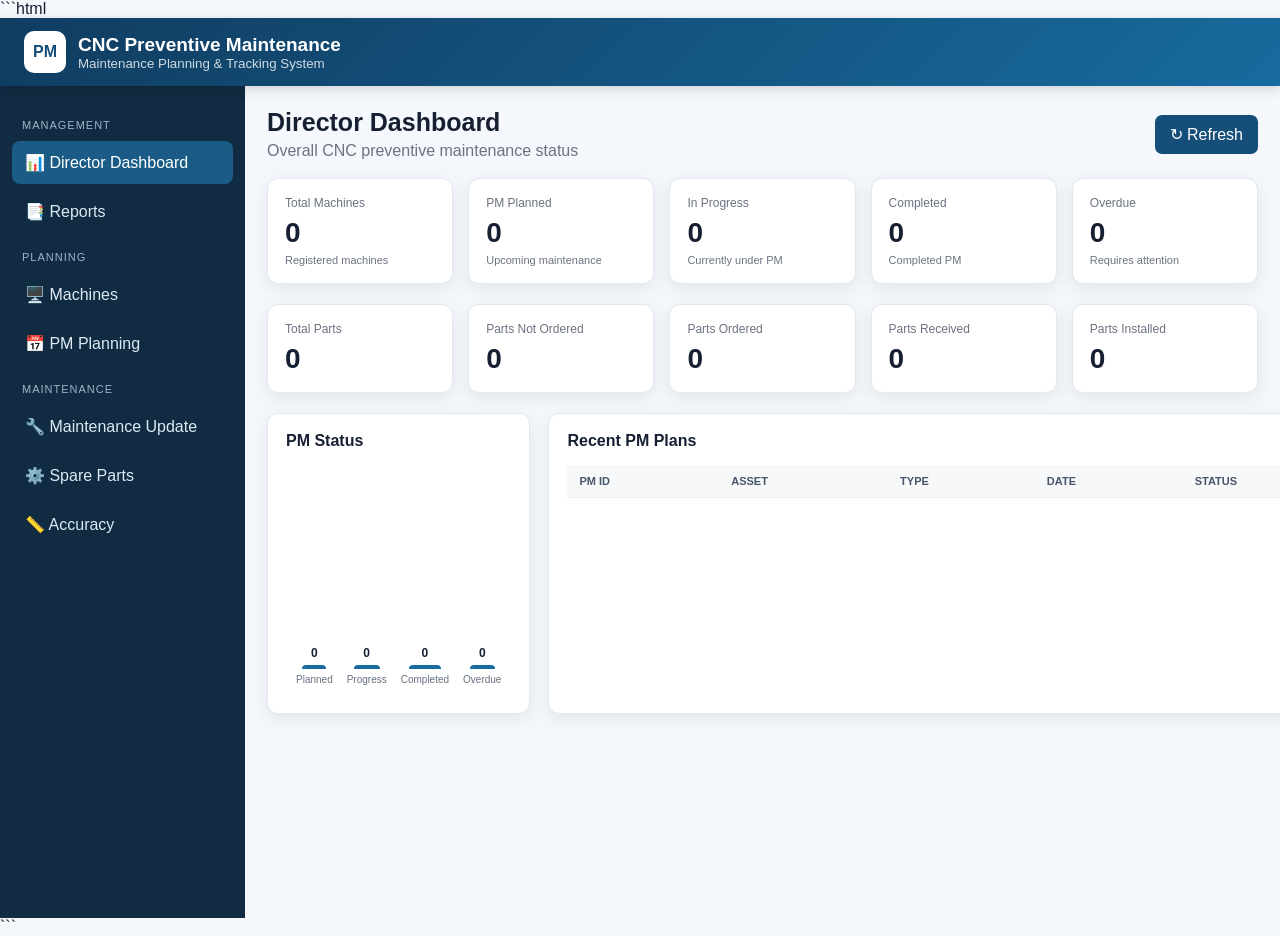
==== index.html @ 667deb0b "Create index.html" ====
```html
<!DOCTYPE html>
<html lang="en">
<head>
<meta charset="UTF-8">
<meta name="viewport" content="width=device-width, initial-scale=1.0">
<title>CNC Preventive Maintenance Management</title>

<style>
:root{
  --bg:#f4f7fb;
  --card:#ffffff;
  --text:#172033;
  --muted:#6b7280;
  --primary:#164e7a;
  --primary2:#0f6ea8;
  --border:#e3e8ef;
  --green:#16803c;
  --orange:#c76b00;
  --red:#c62828;
  --blue:#1769aa;
  --shadow:0 5px 18px rgba(25,45,70,.08);
}

*{box-sizing:border-box}

body{
  margin:0;
  font-family:Arial,Helvetica,sans-serif;
  background:var(--bg);
  color:var(--text);
}

button,input,select,textarea{
  font:inherit;
}

button{
  cursor:pointer;
}

.topbar{
  height:68px;
  background:linear-gradient(135deg,#103c60,#176b9e);
  color:white;
  display:flex;
  align-items:center;
  justify-content:space-between;
  padding:0 24px;
  position:sticky;
  top:0;
  z-index:100;
  box-shadow:0 3px 12px rgba(0,0,0,.15);
}

.brand{
  display:flex;
  align-items:center;
  gap:12px;
}

.logo{
  width:42px;
  height:42px;
  border-radius:10px;
  background:white;
  color:#164e7a;
  display:flex;
  align-items:center;
  justify-content:center;
  font-weight:900;
}

.brand h1{
  margin:0;
  font-size:19px;
}

.brand small{
  opacity:.8;
}

.menu-btn{
  display:none;
  border:0;
  background:transparent;
  color:white;
  font-size:26px;
}

.layout{
  display:flex;
  min-height:calc(100vh - 68px);
}

.sidebar{
  width:245px;
  background:#102b42;
  color:white;
  padding:18px 12px;
  flex-shrink:0;
}

.nav-title{
  font-size:11px;
  color:#9eb5c8;
  margin:15px 10px 7px;
  text-transform:uppercase;
  letter-spacing:1px;
}

.nav-btn{
  width:100%;
  padding:12px 13px;
  margin:3px 0;
  border:0;
  border-radius:8px;
  color:#dceaf4;
  background:transparent;
  text-align:left;
}

.nav-btn:hover,
.nav-btn.active{
  background:#1b5c86;
  color:white;
}

.main{
  flex:1;
  padding:22px;
  overflow:auto;
}

.page{
  display:none;
}

.page.active{
  display:block;
}

.page-title{
  display:flex;
  justify-content:space-between;
  align-items:center;
  margin-bottom:18px;
}

.page-title h2{
  margin:0;
  font-size:25px;
}

.page-title p{
  margin:5px 0 0;
  color:var(--muted);
}

.btn{
  border:0;
  border-radius:7px;
  padding:10px 15px;
  background:var(--primary);
  color:white;
}

.btn:hover{
  opacity:.9;
}

.btn.green{background:var(--green)}
.btn.orange{background:var(--orange)}
.btn.red{background:var(--red)}
.btn.gray{
  background:#e8edf3;
  color:#263647;
}

.btn.small{
  padding:7px 10px;
  font-size:12px;
}

.kpis{
  display:grid;
  grid-template-columns:repeat(5,1fr);
  gap:15px;
  margin-bottom:20px;
}

.kpi{
  background:var(--card);
  border:1px solid var(--border);
  border-radius:11px;
  padding:17px;
  box-shadow:var(--shadow);
}

.kpi-label{
  color:var(--muted);
  font-size:12px;
}

.kpi-value{
  font-size:28px;
  font-weight:800;
  margin-top:7px;
}

.kpi-note{
  font-size:11px;
  margin-top:5px;
  color:var(--muted);
}

.cards{
  display:grid;
  grid-template-columns:repeat(2,1fr);
  gap:18px;
}

.card{
  background:var(--card);
  border:1px solid var(--border);
  border-radius:11px;
  padding:18px;
  box-shadow:var(--shadow);
}

.card h3{
  margin:0 0 15px;
  font-size:16px;
}

.form-grid{
  display:grid;
  grid-template-columns:repeat(3,1fr);
  gap:13px;
}

.form-group{
  display:flex;
  flex-direction:column;
  gap:6px;
}

.form-group.full{
  grid-column:1/-1;
}

label{
  font-size:12px;
  color:#4b5563;
  font-weight:600;
}

input,select,textarea{
  width:100%;
  border:1px solid #ccd5df;
  border-radius:7px;
  padding:10px;
  background:white;
  color:#182433;
  outline:none;
}

input:focus,select:focus,textarea:focus{
  border-color:#3284b7;
  box-shadow:0 0 0 2px rgba(50,132,183,.12);
}

textarea{
  min-height:85px;
  resize:vertical;
}

.form-actions{
  margin-top:17px;
  display:flex;
  gap:8px;
  flex-wrap:wrap;
}

.table-card{
  background:white;
  border:1px solid var(--border);
  border-radius:11px;
  box-shadow:var(--shadow);
  overflow:hidden;
}

.table-head{
  padding:15px;
  display:flex;
  justify-content:space-between;
  gap:10px;
  align-items:center;
  border-bottom:1px solid var(--border);
}

.search{
  max-width:280px;
}

.table-wrap{
  overflow:auto;
}

table{
  width:100%;
  border-collapse:collapse;
  min-width:800px;
}

th,td{
  padding:10px 12px;
  border-bottom:1px solid #edf0f4;
  text-align:left;
  font-size:12px;
  white-space:nowrap;
}

th{
  background:#f6f8fa;
  color:#475569;
  font-size:11px;
  text-transform:uppercase;
}

.status{
  display:inline-block;
  padding:5px 8px;
  border-radius:20px;
  font-size:10px;
  font-weight:700;
}

.status.green{
  background:#e7f6ec;
  color:#137536;
}

.status.orange{
  background:#fff1dc;
  color:#a85a00;
}

.status.red{
  background:#fde8e8;
  color:#b52222;
}

.status.blue{
  background:#e6f1fb;
  color:#125d91;
}

.status.gray{
  background:#edf1f5;
  color:#5d6875;
}

.progress{
  width:120px;
  height:8px;
  background:#e7ebef;
  border-radius:10px;
  overflow:hidden;
}

.progress div{
  height:100%;
  background:#176b9e;
}

.chart{
  height:230px;
  display:flex;
  align-items:flex-end;
  justify-content:space-around;
  gap:14px;
  padding:20px 10px 10px;
}

.bar-item{
  height:100%;
  flex:1;
  display:flex;
  flex-direction:column;
  justify-content:flex-end;
  align-items:center;
  gap:5px;
}

.bar{
  width:65%;
  min-height:4px;
  background:#176b9e;
  border-radius:5px 5px 0 0;
}

.bar-value{
  font-size:12px;
  font-weight:bold;
}

.bar-label{
  font-size:10px;
  color:#66717e;
}

.modal{
  display:none;
  position:fixed;
  inset:0;
  background:rgba(0,0,0,.48);
  z-index:200;
  align-items:center;
  justify-content:center;
  padding:20px;
}

.modal.show{
  display:flex;
}

.modal-box{
  width:min(1000px,100%);
  max-height:90vh;
  overflow:auto;
  background:white;
  border-radius:12px;
  box-shadow:0 20px 60px rgba(0,0,0,.25);
}

.modal-head{
  padding:16px 20px;
  border-bottom:1px solid var(--border);
  display:flex;
  justify-content:space-between;
  align-items:center;
}

.modal-head h3{
  margin:0;
}

.modal-body{
  padding:20px;
}

.close{
  border:0;
  background:transparent;
  font-size:24px;
  color:#687586;
}

.alert{
  padding:12px 14px;
  border-radius:8px;
  margin-bottom:15px;
  display:none;
}

.alert.show{
  display:block;
}

.alert.success{
  background:#e7f6ec;
  color:#176b38;
}

.alert.error{
  background:#fde8e8;
  color:#a51f1f;
}

.empty{
  text-align:center;
  padding:35px;
  color:#7a8490;
}

.detail-grid{
  display:grid;
  grid-template-columns:repeat(4,1fr);
  gap:10px;
}

.detail{
  background:#f6f8fa;
  padding:12px;
  border-radius:7px;
}

.detail small{
  display:block;
  color:#75808c;
  font-size:10px;
}

.detail strong{
  display:block;
  margin-top:4px;
  font-size:13px;
}

@media(max-width:1100px){
  .kpis{
    grid-template-columns:repeat(3,1fr);
  }

  .form-grid{
    grid-template-columns:repeat(2,1fr);
  }
}

@media(max-width:800px){
  .menu-btn{
    display:block;
  }

  .sidebar{
    position:fixed;
    left:-260px;
    top:68px;
    bottom:0;
    z-index:150;
    transition:.25s;
  }

  .sidebar.open{
    left:0;
  }

  .kpis{
    grid-template-columns:repeat(2,1fr);
  }

  .cards{
    grid-template-columns:1fr;
  }

  .form-grid{
    grid-template-columns:1fr;
  }

  .detail-grid{
    grid-template-columns:repeat(2,1fr);
  }

  .main{
    padding:14px;
  }
}

@media(max-width:480px){
  .kpis{
    grid-template-columns:1fr;
  }

  .page-title{
    align-items:flex-start;
    gap:10px;
    flex-direction:column;
  }

  .detail-grid{
    grid-template-columns:1fr;
  }
}
</style>
</head>

<body>

<header class="topbar">

  <div class="brand">
    <div class="logo">PM</div>
    <div>
      <h1>CNC Preventive Maintenance</h1>
      <small>Maintenance Planning & Tracking System</small>
    </div>
  </div>

  <button class="menu-btn" onclick="toggleMenu()">☰</button>

</header>


<div class="layout">

<aside class="sidebar" id="sidebar">

  <div class="nav-title">Management</div>

  <button class="nav-btn active" onclick="showPage('dashboard',this)">
    📊 Director Dashboard
  </button>

  <button class="nav-btn" onclick="showPage('reports',this)">
    📑 Reports
  </button>


  <div class="nav-title">Planning</div>

  <button class="nav-btn" onclick="showPage('machines',this)">
    🖥️ Machines
  </button>

  <button class="nav-btn" onclick="showPage('pmplanning',this)">
    📅 PM Planning
  </button>


  <div class="nav-title">Maintenance</div>

  <button class="nav-btn" onclick="showPage('maintenance',this)">
    🔧 Maintenance Update
  </button>

  <button class="nav-btn" onclick="showPage('parts',this)">
    ⚙️ Spare Parts
  </button>

  <button class="nav-btn" onclick="showPage('accuracy',this)">
    📏 Accuracy
  </button>

</aside>


<main class="main">


<!-- =================================================
     DASHBOARD
================================================== -->

<section id="dashboard" class="page active">

<div class="page-title">

  <div>
    <h2>Director Dashboard</h2>
    <p>Overall CNC preventive maintenance status</p>
  </div>

  <button class="btn" onclick="loadDashboard()">
    ↻ Refresh
  </button>

</div>


<div class="kpis">

  <div class="kpi">
    <div class="kpi-label">Total Machines</div>
    <div class="kpi-value" id="kTotalMachines">0</div>
    <div class="kpi-note">Registered machines</div>
  </div>

  <div class="kpi">
    <div class="kpi-label">PM Planned</div>
    <div class="kpi-value" id="kPlanned">0</div>
    <div class="kpi-note">Upcoming maintenance</div>
  </div>

  <div class="kpi">
    <div class="kpi-label">In Progress</div>
    <div class="kpi-value" id="kProgress">0</div>
    <div class="kpi-note">Currently under PM</div>
  </div>

  <div class="kpi">
    <div class="kpi-label">Completed</div>
    <div class="kpi-value" id="kCompleted">0</div>
    <div class="kpi-note">Completed PM</div>
  </div>

  <div class="kpi">
    <div class="kpi-label">Overdue</div>
    <div class="kpi-value" id="kOverdue">0</div>
    <div class="kpi-note">Requires attention</div>
  </div>

</div>


<div class="kpis">

  <div class="kpi">
    <div class="kpi-label">Total Parts</div>
    <div class="kpi-value" id="kParts">0</div>
  </div>

  <div class="kpi">
    <div class="kpi-label">Parts Not Ordered</div>
    <div class="kpi-value" id="kNotOrdered">0</div>
  </div>

  <div class="kpi">
    <div class="kpi-label">Parts Ordered</div>
    <div class="kpi-value" id="kOrdered">0</div>
  </div>

  <div class="kpi">
    <div class="kpi-label">Parts Received</div>
    <div class="kpi-value" id="kReceived">0</div>
  </div>

  <div class="kpi">
    <div class="kpi-label">Parts Installed</div>
    <div class="kpi-value" id="kInstalled">0</div>
  </div>

</div>


<div class="cards">

<div class="card">

<h3>PM Status</h3>

<div class="chart" id="pmChart">

  <div class="bar-item">
    <div class="bar-value" id="chartPlanned">0</div>
    <div class="bar" id="barPlanned"></div>
    <div class="bar-label">Planned</div>
  </div>

  <div class="bar-item">
    <div class="bar-value" id="chartProgress">0</div>
    <div class="bar" id="barProgress"></div>
    <div class="bar-label">Progress</div>
  </div>

  <div class="bar-item">
    <div class="bar-value" id="chartCompleted">0</div>
    <div class="bar" id="barCompleted"></div>
    <div class="bar-label">Completed</div>
  </div>

  <div class="bar-item">
    <div class="bar-value" id="chartOverdue">0</div>
    <div class="bar" id="barOverdue"></div>
    <div class="bar-label">Overdue</div>
  </div>

</div>

</div>


<div class="card">

<h3>Recent PM Plans</h3>

<div class="table-wrap">

<table>

<thead>
<tr>
<th>PM ID</th>
<th>Asset</th>
<th>Type</th>
<th>Date</th>
<th>Status</th>
</tr>
</thead>

<tbody id="recentPM"></tbody>

</table>

</div>

</div>

</div>

</section>


<!-- =================================================
     MACHINES
================================================== -->

<section id="machines" class="page">

<div class="page-title">

<div>
<h2>Machine Management</h2>
<p>Register and manage CNC machines</p>
</div>

<button class="btn" onclick="openMachineModal()">
+ Add Machine
</button>

</div>


<div class="table-card">

<div class="table-head">

<strong>Machine Master</strong>

<input
class="search"
id="machineSearch"
placeholder="Search Asset / Machine..."
oninput="filterMachines()">

</div>

<div class="table-wrap">

<table>

<thead>

<tr>
<th>Asset</th>
<th>Machine</th>
<th>Type</th>
<th>Shop</th>
<th>Manufacturer</th>
<th>Controller</th>
<th>Serial</th>
<th>Status</th>
<th>Action</th>
</tr>

</thead>

<tbody id="machineTable"></tbody>

</table>

</div>

</div>

</section>


<!-- =================================================
     PM PLANNING
================================================== -->

<section id="pmplanning" class="page">

<div class="page-title">

<div>
<h2>PM Planning</h2>
<p>Create preventive maintenance plans</p>
</div>

<button class="btn" onclick="openPMModal()">
+ Create PM
</button>

</div>


<div class="table-card">

<div class="table-head">

<strong>Preventive Maintenance Plans</strong>

<select id="pmFilter" onchange="loadPMPlans()">
<option value="">All Status</option>
<option>Planned</option>
<option>In Progress</option>
<option>Completed</option>
<option>Overdue</option>
</select>

</div>

<div class="table-wrap">

<table>

<thead>

<tr>
<th>PM ID</th>
<th>Asset</th>
<th>PM Type</th>
<th>Frequency</th>
<th>Planned Date</th>
<th>Due Date</th>
<th>Priority</th>
<th>Status</th>
<th>Action</th>
</tr>

</thead>

<tbody id="pmTable"></tbody>

</table>

</div>

</div>

</section>


<!-- =================================================
     MAINTENANCE
================================================== -->

<section id="maintenance" class="page">

<div class="page-title">

<div>
<h2>Maintenance Department</h2>
<p>Update PM progress and maintenance work</p>
</div>

<button class="btn" onclick="openMaintenanceModal()">
+ Update Maintenance
</button>

</div>


<div class="table-card">

<div class="table-head">

<strong>Maintenance Updates</strong>

</div>

<div class="table-wrap">

<table>

<thead>

<tr>
<th>PM ID</th>
<th>Asset</th>
<th>Date</th>
<th>Technician</th>
<th>Parts</th>
<th>Work</th>
<th>Progress</th>
<th>Action</th>
</tr>

</thead>

<tbody id="maintenanceTable"></tbody>

</table>

</div>

</div>

</section>


<!-- =================================================
     PARTS
================================================== -->

<section id="parts" class="page">

<div class="page-title">

<div>
<h2>Spare Parts Management</h2>
<p>Track required, ordered and received parts</p>
</div>

<button class="btn" onclick="openPartModal()">
+ Add Part
</button>

</div>


<div class="table-card">

<div class="table-head">

<strong>Parts Status</strong>

<select id="partFilter" onchange="loadParts()">

<option value="">All</option>
<option>Not Ordered</option>
<option>Ordered</option>
<option>Received</option>
<option>Installed</option>

</select>

</div>


<div class="table-wrap">

<table>

<thead>

<tr>
<th>Part</th>
<th>Part No.</th>
<th>Asset</th>
<th>Qty</th>
<th>Order</th>
<th>PO No.</th>
<th>Received</th>
<th>Status</th>
<th>Action</th>
</tr>

</thead>

<tbody id="partsTable"></tbody>

</table>

</div>

</div>

</section>


<!-- =================================================
     ACCURACY
================================================== -->

<section id="accuracy" class="page">

<div class="page-title">

<div>
<h2>Machine Accuracy</h2>
<p>Before and after maintenance results</p>
</div>

<button class="btn" onclick="openAccuracyModal()">
+ Add Result
</button>

</div>


<div class="table-card">

<div class="table-head">

<strong>Accuracy Results</strong>

</div>

<div class="table-wrap">

<table>

<thead>

<tr>
<th>Asset</th>
<th>Parameter</th>
<th>Axis</th>
<th>Before</th>
<th>After</th>
<th>Unit</th>
<th>Tolerance</th>
<th>Improvement</th>
<th>Status</th>
</tr>

</thead>

<tbody id="accuracyTable"></tbody>

</table>

</div>

</div>

</section>


<!-- =================================================
     REPORTS
================================================== -->

<section id="reports" class="page">

<div class="page-title">

<div>
<h2>Reports</h2>
<p>Machine-wise and complete PM reports</p>
</div>

<button class="btn" onclick="loadReportMachines()">
Refresh
</button>

</div>


<div class="cards">

<div class="card">

<h3>Machine-wise Report</h3>

<div class="form-group">

<label>Select Machine</label>

<select id="reportMachine"></select>

</div>

<div class="form-actions">

<button class="btn" onclick="generateMachineReport()">
View Report
</button>

<button class="btn green" onclick="printMachineReport()">
Print / Save PDF
</button>

</div>

</div>


<div class="card">

<h3>Quick Reports</h3>

<div class="form-actions">

<button class="btn" onclick="exportTable('pmTable','PM_Report')">
PM Report
</button>

<button class="btn" onclick="exportTable('partsTable','Parts_Report')">
Parts Report
</button>

<button class="btn" onclick="exportTable('accuracyTable','Accuracy_Report')">
Accuracy Report
</button>

</div>

</div>

</div>


<div class="card" style="margin-top:18px">

<h3>Report Preview</h3>

<div id="reportPreview">

<div class="empty">
Select a machine to generate report.
</div>

</div>

</div>

</section>

</main>
</div>


<!-- =================================================
     MACHINE MODAL
================================================== -->

<div class="modal" id="machineModal">

<div class="modal-box">

<div class="modal-head">

<h3>Add Machine</h3>

<button class="close" onclick="closeModal('machineModal')">×</button>

</div>

<div class="modal-body">

<div id="machineAlert" class="alert"></div>

<form id="machineForm">

<div class="form-grid">

<div class="form-group">
<label>Asset No *</label>
<input name="Asset_No" required>
</div>

<div class="form-group">
<label>Machine Name *</label>
<input name="Machine_Name" required>
</div>

<div class="form-group">
<label>Machine Type</label>
<input name="Machine_Type" value="Conventional CNC">
</div>

<div class="form-group">
<label>Machine Shop</label>
<input name="Machine_Shop">
</div>

<div class="form-group">
<label>Production Line</label>
<input name="Production_Line">
</div>

<div class="form-group">
<label>Process Location</label>
<input name="Process_Location">
</div>

<div class="form-group">
<label>Operation</label>
<input name="Operation">
</div>

<div class="form-group">
<label>Manufacturer</label>
<input name="Manufacturer">
</div>

<div class="form-group">
<label>Model</label>
<input name="Model">
</div>

<div class="form-group">
<label>Controller</label>
<input name="Controller">
</div>

<div class="form-group">
<label>Serial No.</label>
<input name="Serial_No">
</div>

<div class="form-group">
<label>Year</label>
<input name="Year">
</div>

<div class="form-group">
<label>Power (kW)</label>
<input name="Power_kW" type="number" step="any">
</div>

<div class="form-group">
<label>Voltage (V)</label>
<input name="Voltage_V" type="number" step="any">
</div>

<div class="form-group">
<label>Current (A)</label>
<input name="Current_A" type="number" step="any">
</div>

<div class="form-group">
<label>Phase</label>
<input name="Phase">
</div>

<div class="form-group">
<label>Status</label>
<select name="Machine_Status">
<option>Active</option>
<option>Under Maintenance</option>
<option>Idle</option>
<option>Out of Service</option>
</select>
</div>

<div class="form-group full">
<label>Remarks</label>
<textarea name="Remarks"></textarea>
</div>

</div>

<div class="form-actions">

<button type="submit" class="btn">
Save Machine
</button>

<button type="button" class="btn gray" onclick="closeModal('machineModal')">
Cancel
</button>

</div>

</form>

</div>
</div>
</div>


<!-- =================================================
     PM MODAL
================================================== -->

<div class="modal" id="pmModal">

<div class="modal-box">

<div class="modal-head">

<h3>Create PM Plan</h3>

<button class="close" onclick="closeModal('pmModal')">×</button>

</div>

<div class="modal-body">

<div id="pmAlert" class="alert"></div>

<form id="pmForm">

<div class="form-grid">

<div class="form-group">
<label>Machine *</label>
<select name="Machine_ID" id="pmMachine" required></select>
</div>

<div class="form-group">
<label>Asset No.</label>
<input name="Asset_No" id="pmAsset" readonly>
</div>

<div class="form-group">
<label>PM Type</label>
<select name="PM_Type">
<option>Preventive Maintenance</option>
<option>Monthly PM</option>
<option>Quarterly PM</option>
<option>Half Yearly PM</option>
<option>Annual PM</option>
</select>
</div>

<div class="form-group">
<label>Frequency</label>
<select name="PM_Frequency">
<option>Monthly</option>
<option>Quarterly</option>
<option>Half Yearly</option>
<option>Yearly</option>
</select>
</div>

<div class="form-group">
<label>Planned Date *</label>
<input type="date" name="Planned_Date" required>
</div>

<div class="form-group">
<label>Due Date</label>
<input type="date" name="Due_Date">
</div>

<div class="form-group">
<label>Priority</label>
<select name="Priority">
<option>Low</option>
<option selected>Medium</option>
<option>High</option>
<option>Critical</option>
</select>
</div>

<div class="form-group">
<label>Created By</label>
<input name="Created_By">
</div>

<div class="form-group full">
<label>Overall Remarks</label>
<textarea name="Overall_Remarks"></textarea>
</div>

</div>

<h3 style="margin-top:22px">Maintenance Work</h3>

<div id="taskRows"></div>

<button type="button" class="btn gray small" onclick="addTaskRow()">
+ Add Maintenance Task
</button>


<h3 style="margin-top:22px">Required Parts</h3>

<div id="partRows"></div>

<button type="button" class="btn gray small" onclick="addPartRow()">
+ Add Required Part
</button>


<div class="form-actions">

<button type="submit" class="btn">
Create PM Plan
</button>

<button type="button" class="btn gray" onclick="closeModal('pmModal')">
Cancel
</button>

</div>

</form>

</div>
</div>
</div>


<!-- =================================================
     MAINTENANCE MODAL
================================================== -->

<div class="modal" id="maintenanceModal">

<div class="modal-box">

<div class="modal-head">

<h3>Maintenance Update</h3>

<button class="close" onclick="closeModal('maintenanceModal')">×</button>

</div>

<div class="modal-body">

<form id="maintenanceForm">

<div class="form-grid">

<div class="form-group">
<label>PM ID *</label>
<input name="PM_ID" required>
</div>

<div class="form-group">
<label>Machine ID</label>
<input name="Machine_ID">
</div>

<div class="form-group">
<label>Asset No.</label>
<input name="Asset_No">
</div>

<div class="form-group">
<label>Update Date</label>
<input type="date" name="Update_Date">
</div>

<div class="form-group">
<label>Technician</label>
<input name="Technician">
</div>

<div class="form-group">
<label>Parts Status</label>
<select name="Parts_Status">
<option>Not Required</option>
<option>Not Ordered</option>
<option>Ordered</option>
<option>Partially Received</option>
<option>Received</option>
<option>Installed</option>
</select>
</div>

<div class="form-group">
<label>Work Status</label>
<select name="Work_Status">
<option>Not Started</option>
<option>In Progress</option>
<option>Completed</option>
<option>Delayed</option>
</select>
</div>

<div class="form-group">
<label>Work Percentage</label>
<input type="number" min="0" max="100" name="Work_Percentage" value="0">
</div>

<div class="form-group">
<label>Machine Availability</label>
<select name="Machine_Availability">
<option>Available</option>
<option>Under Maintenance</option>
<option>Breakdown</option>
<option>Ready for Production</option>
</select>
</div>

<div class="form-group full">
<label>Work Summary</label>
<textarea name="Work_Summary"></textarea>
</div>

<div class="form-group full">
<label>Issues Found</label>
<textarea name="Issues_Found"></textarea>
</div>

<div class="form-group full">
<label>Corrective Action</label>
<textarea name="Corrective_Action"></textarea>
</div>

<div class="form-group full">
<label>Remarks</label>
<textarea name="Remarks"></textarea>
</div>

</div>

<div class="form-actions">

<button class="btn green" type="submit">
Save Update
</button>

</div>

</form>

</div>
</div>
</div>


<!-- =================================================
     PART MODAL
================================================== -->

<div class="modal" id="partModal">

<div class="modal-box">

<div class="modal-head">

<h3>Add / Update Spare Part</h3>

<button class="close" onclick="closeModal('partModal')">×</button>

</div>

<div class="modal-body">

<form id="partForm">

<div class="form-grid">

<div class="form-group">
<label>PM ID</label>
<input name="PM_ID">
</div>

<div class="form-group">
<label>Machine ID</label>
<input name="Machine_ID">
</div>

<div class="form-group">
<label>Asset No.</label>
<input name="Asset_No">
</div>

<div class="form-group">
<label>Part Name *</label>
<input name="Part_Name" required>
</div>

<div class="form-group">
<label>Part Number</label>
<input name="Part_Number">
</div>

<div class="form-group">
<label>Manufacturer</label>
<input name="Manufacturer">
</div>

<div class="form-group">
<label>Specification</label>
<input name="Specification">
</div>

<div class="form-group">
<label>Required Qty</label>
<input name="Required_Qty" type="number" value="1">
</div>

<div class="form-group">
<label>Order Status</label>
<select name="Order_Status">
<option>Not Ordered</option>
<option>Ordered</option>
<option>Partially Received</option>
<option>Received</option>
</select>
</div>

<div class="form-group">
<label>Order Date</label>
<input name="Order_Date" type="date">
</div>

<div class="form-group">
<label>PO Number</label>
<input name="PO_Number">
</div>

<div class="form-group">
<label>Received Qty</label>
<input name="Received_Qty" type="number" value="0">
</div>

<div class="form-group">
<label>Received Date</label>
<input name="Received_Date" type="date">
</div>

<div class="form-group">
<label>Part Status</label>
<select name="Part_Status">
<option>Not Ordered</option>
<option>Ordered</option>
<option>Partially Received</option>
<option>Received</option>
<option>Installed</option>
</select>
</div>

<div class="form-group">
<label>Installed Qty</label>
<input name="Installed_Qty" type="number" value="0">
</div>

<div class="form-group">
<label>Installation Date</label>
<input name="Installation_Date" type="date">
</div>

<div class="form-group full">
<label>Remarks</label>
<textarea name="Remarks"></textarea>
</div>

</div>

<div class="form-actions">

<button class="btn green" type="submit">
Save Part
</button>

</div>

</form>

</div>
</div>
</div>


<!-- =================================================
     ACCURACY MODAL
================================================== -->

<div class="modal" id="accuracyModal">

<div class="modal-box">

<div class="modal-head">

<h3>Accuracy / Geometry Result</h3>

<button class="close" onclick="closeModal('accuracyModal')">×</button>

</div>

<div class="modal-body">

<form id="accuracyForm">

<div class="form-grid">

<div class="form-group">
<label>PM ID *</label>
<input name="PM_ID" required>
</div>

<div class="form-group">
<label>Machine ID</label>
<input name="Machine_ID">
</div>

<div class="form-group">
<label>Asset No.</label>
<input name="Asset_No">
</div>

<div class="form-group">
<label>Test Date</label>
<input name="Test_Date" type="date">
</div>

<div class="form-group">
<label>Parameter *</label>
<input name="Parameter" placeholder="Position Accuracy" required>
</div>

<div class="form-group">
<label>Axis</label>
<select name="Axis">
<option>X</option>
<option>Y</option>
<option>Z</option>
<option>A</option>
<option>B</option>
<option>C</option>
<option>Spindle</option>
<option>Machine Level</option>
<option>Other</option>
</select>
</div>

<div class="form-group">
<label>Test Method</label>
<input name="Test_Method" placeholder="Laser / Dial Gauge / Ball Bar">
</div>

<div class="form-group">
<label>Before Maintenance</label>
<input name="Before_Value" type="number" step="any">
</div>

<div class="form-group">
<label>After Maintenance</label>
<input name="After_Value" type="number" step="any">
</div>

<div class="form-group">
<label>Unit</label>
<input name="Unit" placeholder="mm">
</div>

<div class="form-group">
<label>Tolerance</label>
<input name="Tolerance">
</div>

<div class="form-group">
<label>Before Status</label>
<select name="Before_Status">
<option>Pass</option>
<option>Fail</option>
<option>Acceptable</option>
</select>
</div>

<div class="form-group">
<label>After Status</label>
<select name="After_Status">
<option>Pass</option>
<option>Fail</option>
<option>Acceptable</option>
</select>
</div>

<div class="form-group">
<label>Technician</label>
<input name="Technician">
</div>

<div class="form-group full">
<label>Remarks</label>
<textarea name="Remarks"></textarea>
</div>

</div>

<div class="form-actions">

<button class="btn green" type="submit">
Save Accuracy Result
</button>

</div>

</form>

</div>
</div>
</div>


<script>

/* =====================================================
   API CONFIGURATION
===================================================== */

const API_URL =
"https://script.google.com/macros/s/AKfycby2-9b3Rb1UUVidKqN45Ykdtexcx3AHZphq3lRdR1f5UrW7kSV6DLj8QLncu21GH3X2/exec";


let machines = [];
let pmPlans = [];
let parts = [];
let tasks = [];
let accuracy = [];
let maintenanceUpdates = [];


/* =====================================================
   NAVIGATION
===================================================== */

function showPage(id,btn){

  document.querySelectorAll(".page")
    .forEach(p=>p.classList.remove("active"));

  document.getElementById(id)
    .classList.add("active");

  document.querySelectorAll(".nav-btn")
    .forEach(b=>b.classList.remove("active"));

  if(btn) btn.classList.add("active");

  if(id==="dashboard") loadDashboard();
  if(id==="machines") loadMachines();
  if(id==="pmplanning") loadPMPlans();
  if(id==="parts") loadParts();
  if(id==="accuracy") loadAccuracy();
  if(id==="maintenance") loadMaintenance();
  if(id==="reports") loadReportMachines();

  if(window.innerWidth<=800){
    document.getElementById("sidebar")
      .classList.remove("open");
  }
}


function toggleMenu(){
  document.getElementById("sidebar")
    .classList.toggle("open");
}


/* =====================================================
   API GET
===================================================== */

async function apiGet(action,params={}){

  const url =
    API_URL +
    "?action=" +
    encodeURIComponent(action) +
    Object.keys(params).map(k=>
      "&"+encodeURIComponent(k)+"="+
      encodeURIComponent(params[k])
    ).join("");

  const response = await fetch(url);

  return await response.json();
}


/* =====================================================
   API POST
===================================================== */

async function apiPost(data){

  const response = await fetch(API_URL,{
    method:"POST",
    body:JSON.stringify(data)
  });

  return await response.json();
}


/* =====================================================
   DASHBOARD
===================================================== */

async function loadDashboard(){

  try{

    const result =
      await apiGet("dashboard");

    if(!result.success){
      throw new Error(result.message);
    }

    const d = result.dashboard;

    setText("kTotalMachines",d.totalMachines);
    setText("kPlanned",d.plannedPM);
    setText("kProgress",d.inProgressPM);
    setText("kCompleted",d.completedPM);
    setText("kOverdue",d.overduePM);

    setText("kParts",d.totalParts);
    setText("kNotOrdered",d.partsNotOrdered);
    setText("kOrdered",d.partsOrdered);
    setText("kReceived",d.partsReceived);
    setText("kInstalled",d.partsInstalled);

    setText("chartPlanned",d.plannedPM);
    setText("chartProgress",d.inProgressPM);
    setText("chartCompleted",d.completedPM);
    setText("chartOverdue",d.overduePM);

    const max =
      Math.max(
        d.plannedPM,
        d.inProgressPM,
        d.completedPM,
        d.overduePM,
        1
      );

    setHeight("barPlanned",d.plannedPM,max);
    setHeight("barProgress",d.inProgressPM,max);
    setHeight("barCompleted",d.completedPM,max);
    setHeight("barOverdue",d.overduePM,max);

    renderRecentPM(result.recentPM || []);

  }catch(error){

    console.error(error);

  }

}


function renderRecentPM(data){

  const body =
    document.getElementById("recentPM");

  if(!data.length){

    body.innerHTML =
      `<tr><td colspan="5" class="empty">
      No PM plans available
      </td></tr>`;

    return;
  }

  body.innerHTML =
    data.map(row=>`

      <tr>

      <td>${safe(row.PM_ID)}</td>

      <td>${safe(row.Asset_No)}</td>

      <td>${safe(row.PM_Type)}</td>

      <td>${safe(row.Planned_Date)}</td>

      <td>${statusBadge(row.PM_Status)}</td>

      </tr>

    `).join("");
}


/* =====================================================
   MACHINES
===================================================== */

async function loadMachines(){

  const result =
    await apiGet("machines");

  if(!result.success) return;

  machines = result.data || [];

  renderMachines(machines);

  populateMachineSelects();

}


function renderMachines(data){

  const body =
    document.getElementById("machineTable");

  if(!data.length){

    body.innerHTML =
      `<tr><td colspan="9" class="empty">
      No machines registered
      </td></tr>`;

    return;
  }

  body.innerHTML =
    data.map(m=>`

    <tr>

      <td><strong>${safe(m.Asset_No)}</strong></td>

      <td>${safe(m.Machine_Name)}</td>

      <td>${safe(m.Machine_Type)}</td>

      <td>${safe(m.Machine_Shop)}</td>

      <td>${safe(m.Manufacturer)}</td>

      <td>${safe(m.Controller)}</td>

      <td>${safe(m.Serial_No)}</td>

      <td>${statusBadge(m.Machine_Status)}</td>

      <td>
        <button class="btn small"
        onclick="viewMachine('${safeAttr(m.Machine_ID)}')">
        View
        </button>
      </td>

    </tr>

    `).join("");

}


function filterMachines(){

  const q =
    document.getElementById("machineSearch")
      .value.toLowerCase();

  renderMachines(
    machines.filter(m=>
      JSON.stringify(m)
        .toLowerCase()
        .includes(q)
    )
  );

}


function populateMachineSelects(){

  const select =
    document.getElementById("pmMachine");

  select.innerHTML =
    `<option value="">Select Machine</option>` +
    machines.map(m=>`

      <option value="${safeAttr(m.Machine_ID)}">
      ${safe(m.Asset_No)} — ${safe(m.Machine_Name)}
      </option>

    `).join("");

  const report =
    document.getElementById("reportMachine");

  report.innerHTML =
    `<option value="">Select Machine</option>` +
    machines.map(m=>`

      <option value="${safeAttr(m.Machine_ID)}">
      ${safe(m.Asset_No)} — ${safe(m.Machine_Name)}
      </option>

    `).join("");

}


document.getElementById("pmMachine")
.addEventListener("change",function(){

  const m =
    machines.find(x=>
      x.Machine_ID === this.value
    );

  document.getElementById("pmAsset").value =
    m ? m.Asset_No : "";

});


/* =====================================================
   ADD MACHINE
===================================================== */

function openMachineModal(){

  document.getElementById("machineForm").reset();

  openModal("machineModal");

}


document.getElementById("machineForm")
.addEventListener("submit",async function(e){

  e.preventDefault();

  const data =
    formDataObject(this);

  data.action="addMachine";

  try{

    const result =
      await apiPost(data);

    if(!result.success)
      throw new Error(result.message);

    closeModal("machineModal");

    await loadMachines();
    await loadDashboard();

    alert("Machine added successfully.");

  }catch(error){

    alert(error.message);

  }

});


/* =====================================================
   PM PLANS
===================================================== */

async function loadPMPlans(){

  const status =
    document.getElementById("pmFilter").value;

  const result =
    await apiGet(
      "pmPlans",
      status ? {status} : {}
    );

  if(!result.success) return;

  pmPlans = result.data || [];

  renderPMPlans(pmPlans);

}


function renderPMPlans(data){

  const body =
    document.getElementById("pmTable");

  if(!data.length){

    body.innerHTML =
      `<tr><td colspan="9" class="empty">
      No PM plans found
      </td></tr>`;

    return;
  }

  body.innerHTML =
    data.map(p=>`

    <tr>

      <td>${safe(p.PM_ID)}</td>

      <td>${safe(p.Asset_No)}</td>

      <td>${safe(p.PM_Type)}</td>

      <td>${safe(p.PM_Frequency)}</td>

      <td>${safe(p.Planned_Date)}</td>

      <td>${safe(p.Due_Date)}</td>

      <td>${safe(p.Priority)}</td>

      <td>${statusBadge(p.PM_Status)}</td>

      <td>

        <button class="btn small"
        onclick="viewPM('${safeAttr(p.PM_ID)}')">
        View
        </button>

      </td>

    </tr>

    `).join("");

}


/* =====================================================
   PM MODAL
===================================================== */

function openPMModal(){

  document.getElementById("pmForm").reset();

  document.getElementById("taskRows").innerHTML="";
  document.getElementById("partRows").innerHTML="";

  addTaskRow();
  addPartRow();

  populateMachineSelects();

  openModal("pmModal");

}


function addTaskRow(){

  const div =
    document.createElement("div");

  div.className="card";

  div.style.marginBottom="10px";

  div.innerHTML=`

    <div class="form-grid">

      <div class="form-group">
        <label>Category</label>
        <input class="task-category"
        placeholder="Mechanical / Electrical / Accuracy">
      </div>

      <div class="form-group">
        <label>Task Name</label>
        <input class="task-name"
        placeholder="Hydraulic Inspection">
      </div>

      <div class="form-group">
        <label>Required</label>
        <select class="task-required">
          <option>Yes</option>
          <option>No</option>
        </select>
      </div>

      <div class="form-group full">
        <label>Description</label>
        <textarea class="task-description"></textarea>
      </div>

    </div>

    <button type="button"
    class="btn red small"
    onclick="this.parentElement.remove()">
    Remove
    </button>
  `;

  document.getElementById("taskRows")
    .appendChild(div);

}


function addPartRow(){

  const div =
    document.createElement("div");

  div.className="card";

  div.style.marginBottom="10px";

  div.innerHTML=`

    <div class="form-grid">

      <div class="form-group">
        <label>Part Name</label>
        <input class="part-name"
        placeholder="Hydraulic Filter">
      </div>

      <div class="form-group">
        <label>Part Number</label>
        <input class="part-number">
      </div>

      <div class="form-group">
        <label>Manufacturer</label>
        <input class="part-manufacturer">
      </div>

      <div class="form-group">
        <label>Specification</label>
        <input class="part-spec">
      </div>

      <div class="form-group">
        <label>Required Qty</label>
        <input class="part-qty"
        type="number"
        value="1">
      </div>

    </div>

    <button type="button"
    class="btn red small"
    onclick="this.parentElement.remove()">
    Remove
    </button>
  `;

  document.getElementById("partRows")
    .appendChild(div);

}


document.getElementById("pmForm")
.addEventListener("submit",async function(e){

  e.preventDefault();

  const form =
    formDataObject(this);

  form.action="addPM";

  try{

    const result =
      await apiPost(form);

    if(!result.success)
      throw new Error(result.message);

    const pmID =
      result.PM_ID;

    const machine =
      machines.find(m=>
        m.Machine_ID === form.Machine_ID
      );

    const asset =
      machine ? machine.Asset_No : form.Asset_No;

    /* Save tasks */

    const taskCards =
      document.querySelectorAll("#taskRows .card");

    for(const card of taskCards){

      const task = {

        action:"addTask",

        PM_ID:pmID,

        Machine_ID:form.Machine_ID,

        Asset_No:asset,

        Task_Category:
          card.querySelector(".task-category").value,

        Task_Name:
          card.querySelector(".task-name").value,

        Task_Description:
          card.querySelector(".task-description").value,

        Required:
          card.querySelector(".task-required").value

      };

      if(task.Task_Name){

        await apiPost(task);

      }

    }


    /* Save parts */

    const partCards =
      document.querySelectorAll("#partRows .card");

    for(const card of partCards){

      const part = {

        action:"addPart",

        PM_ID:pmID,

        Machine_ID:form.Machine_ID,

        Asset_No:asset,

        Part_Name:
          card.querySelector(".part-name").value,

        Part_Number:
          card.querySelector(".part-number").value,

        Manufacturer:
          card.querySelector(".part-manufacturer").value,

        Specification:
          card.querySelector(".part-spec").value,

        Required_Qty:
          card.querySelector(".part-qty").value

      };

      if(part.Part_Name){

        await apiPost(part);

      }

    }


    closeModal("pmModal");

    await loadPMPlans();
    await loadDashboard();

    alert("PM plan, tasks and required parts saved successfully.");

  }catch(error){

    alert(error.message);

  }

});


/* =====================================================
   MAINTENANCE
===================================================== */

async function loadMaintenance(){

  const result =
    await apiGet("pmPlans");

  if(!result.success) return;

  pmPlans = result.data || [];

  const body =
    document.getElementById("maintenanceTable");

  if(!pmPlans.length){

    body.innerHTML =
      `<tr><td colspan="8" class="empty">
      No PM plans available
      </td></tr>`;

    return;

  }

  body.innerHTML =
    pmPlans.map(p=>`

    <tr>

      <td>${safe(p.PM_ID)}</td>

      <td>${safe(p.Asset_No)}</td>

      <td>${safe(p.Planned_Date)}</td>

      <td>—</td>

      <td>—</td>

      <td>${statusBadge(p.PM_Status)}</td>

      <td>
        <div class="progress">
          <div style="width:${p.PM_Status==="Completed"?100:0}%"></div>
        </div>
      </td>

      <td>
        <button class="btn small"
        onclick="openMaintenanceFor('${safeAttr(p.PM_ID)}')">
        Update
        </button>
      </td>

    </tr>

    `).join("");

}


function openMaintenanceModal(){

  document.getElementById("maintenanceForm")
    .reset();

  openModal("maintenanceModal");

}


function openMaintenanceFor(pmID){

  openMaintenanceModal();

  document.querySelector(
    '#maintenanceForm [name="PM_ID"]'
  ).value=pmID;

  const pm =
    pmPlans.find(p=>p.PM_ID===pmID);

  if(pm){

    document.querySelector(
      '#maintenanceForm [name="Machine_ID"]'
    ).value=pm.Machine_ID;

    document.querySelector(
      '#maintenanceForm [name="Asset_No"]'
    ).value=pm.Asset_No;

  }

}


document.getElementById("maintenanceForm")
.addEventListener("submit",async function(e){

  e.preventDefault();

  const data =
    formDataObject(this);

  data.action="maintenanceUpdate";

  try{

    const result =
      await apiPost(data);

    if(!result.success)
      throw new Error(result.message);

    closeModal("maintenanceModal");

    await loadMaintenance();
    await loadDashboard();

    alert("Maintenance update saved.");

  }catch(error){

    alert(error.message);

  }

});


/* =====================================================
   PARTS
===================================================== */

async function loadParts(){

  const status =
    document.getElementById("partFilter").value;

  const result =
    await apiGet(
      "parts",
      status ? {status} : {}
    );

  if(!result.success) return;

  parts=result.data || [];

  const body =
    document.getElementById("partsTable");

  if(!parts.length){

    body.innerHTML =
      `<tr><td colspan="9" class="empty">
      No parts found
      </td></tr>`;

    return;

  }

  body.innerHTML =
    parts.map(p=>`

    <tr>

      <td>${safe(p.Part_Name)}</td>

      <td>${safe(p.Part_Number)}</td>

      <td>${safe(p.Asset_No)}</td>

      <td>${safe(p.Required_Qty)}</td>

      <td>${safe(p.Order_Status)}</td>

      <td>${safe(p.PO_Number)}</td>

      <td>${safe(p.Received_Qty)}</td>

      <td>${statusBadge(p.Part_Status)}</td>

      <td>
        <button class="btn small"
        onclick="editPart('${safeAttr(p.Part_ID)}')">
        Update
        </button>
      </td>

    </tr>

    `).join("");

}


function openPartModal(){

  document.getElementById("partForm").reset();

  openModal("partModal");

}


document.getElementById("partForm")
.addEventListener("submit",async function(e){

  e.preventDefault();

  const data =
    formDataObject(this);

  data.action="addPart";

  try{

    const result =
      await apiPost(data);

    if(!result.success)
      throw new Error(result.message);

    closeModal("partModal");

    await loadParts();
    await loadDashboard();

    alert("Part saved successfully.");

  }catch(error){

    alert(error.message);

  }

});


/* =====================================================
   ACCURACY
===================================================== */

async function loadAccuracy(){

  const result =
    await apiGet("history");

  /* History endpoint is intentionally used here only
     to keep page available if no separate list endpoint
     exists in backend. */

  const machineResults=[];

  accuracy=machineResults;

  renderAccuracy(accuracy);

}


function renderAccuracy(data){

  const body =
    document.getElementById("accuracyTable");

  if(!data.length){

    body.innerHTML =
      `<tr><td colspan="9" class="empty">
      No accuracy results available
      </td></tr>`;

    return;

  }

}


function openAccuracyModal(){

  document.getElementById("accuracyForm")
    .reset();

  openModal("accuracyModal");

}


document.getElementById("accuracyForm")
.addEventListener("submit",async function(e){

  e.preventDefault();

  const data =
    formDataObject(this);

  data.action="accuracy";

  try{

    const result =
      await apiPost(data);

    if(!result.success)
      throw new Error(result.message);

    closeModal("accuracyModal");

    alert(
      "Accuracy result saved. Improvement: " +
      result.Improvement
    );

  }catch(error){

    alert(error.message);

  }

});


/* =====================================================
   REPORTS
===================================================== */

function loadReportMachines(){

  loadMachines();

}


async function generateMachineReport(){

  const id =
    document.getElementById("reportMachine").value;

  if(!id){

    alert("Please select a machine.");

    return;

  }

  const result =
    await apiGet("machine",{id});

  if(!result.success){

    alert(result.message);

    return;

  }

  const m=result.machine;

  let html=`

    <div class="detail-grid">

      <div class="detail">
        <small>Asset</small>
        <strong>${safe(m.Asset_No)}</strong>
      </div>

      <div class="detail">
        <small>Machine</small>
        <strong>${safe(m.Machine_Name)}</strong>
      </div>

      <div class="detail">
        <small>Manufacturer</small>
        <strong>${safe(m.Manufacturer)}</strong>
      </div>

      <div class="detail">
        <small>Controller</small>
        <strong>${safe(m.Controller)}</strong>
      </div>

      <div class="detail">
        <small>Serial No.</small>
        <strong>${safe(m.Serial_No)}</strong>
      </div>

      <div class="detail">
        <small>Machine Shop</small>
        <strong>${safe(m.Machine_Shop)}</strong>
      </div>

      <div class="detail">
        <small>Production Line</small>
        <strong>${safe(m.Production_Line)}</strong>
      </div>

      <div class="detail">
        <small>Status</small>
        <strong>${safe(m.Machine_Status)}</strong>
      </div>

    </div>

    <h3 style="margin-top:22px">
      PM History
    </h3>

    <div class="table-wrap">

    <table>

    <thead>
      <tr>
        <th>PM ID</th>
        <th>Type</th>
        <th>Planned</th>
        <th>Due</th>
        <th>Status</th>
      </tr>
    </thead>

    <tbody>

  `;

  if(!result.pmPlans.length){

    html+=`
      <tr>
      <td colspan="5" class="empty">
      No PM history
      </td>
      </tr>
    `;

  }else{

    html+=result.pmPlans.map(p=>`

      <tr>

      <td>${safe(p.PM_ID)}</td>

      <td>${safe(p.PM_Type)}</td>

      <td>${safe(p.Planned_Date)}</td>

      <td>${safe(p.Due_Date)}</td>

      <td>${statusBadge(p.PM_Status)}</td>

      </tr>

    `).join("");

  }

  html+=`

    </tbody>

    </table>

    </div>

    <h3 style="margin-top:22px">
      Required / Used Parts
    </h3>

    <div class="table-wrap">

    <table>

    <thead>
      <tr>
        <th>Part</th>
        <th>Part No.</th>
        <th>Required Qty</th>
        <th>Received</th>
        <th>Status</th>
      </tr>
    </thead>

    <tbody>

  `;

  if(!result.parts.length){

    html+=`
      <tr>
      <td colspan="5" class="empty">
      No parts record
      </td>
      </tr>
    `;

  }else{

    html+=result.parts.map(p=>`

      <tr>

      <td>${safe(p.Part_Name)}</td>

      <td>${safe(p.Part_Number)}</td>

      <td>${safe(p.Required_Qty)}</td>

      <td>${safe(p.Received_Qty)}</td>

      <td>${statusBadge(p.Part_Status)}</td>

      </tr>

    `).join("");

  }

  html+=`

    </tbody>
    </table>
    </div>

  `;

  document.getElementById("reportPreview")
    .innerHTML=html;

}


function printMachineReport(){

  const content =
    document.getElementById("reportPreview")
      .innerHTML;

  if(!content){

    alert("Generate a report first.");

    return;

  }

  const w =
    window.open("","_blank");

  w.document.write(`

    <html>

    <head>

    <title>CNC PM Report</title>

    <style>

    body{
      font-family:Arial;
      padding:30px;
    }

    table{
      width:100%;
      border-collapse:collapse;
      margin-top:15px;
    }

    th,td{
      border:1px solid #ccc;
      padding:8px;
      font-size:12px;
    }

    th{
      background:#eee;
    }

    .detail-grid{
      display:grid;
      grid-template-columns:repeat(4,1fr);
      gap:10px;
    }

    .detail{
      border:1px solid #ddd;
      padding:10px;
    }

    .detail small{
      display:block;
      color:#666;
    }

    </style>

    </head>

    <body>

    <h1>CNC Preventive Maintenance Report</h1>

    ${content}

    <script>
    window.print();
    <\/script>

    </body>

    </html>

  `);

  w.document.close();

}


/* =====================================================
   EXPORT TABLE
===================================================== */

function exportTable(tableID,fileName){

  const table =
    document.getElementById(tableID);

  if(!table){

    alert("Report table not found.");

    return;

  }

  let csv=[];

  table.querySelectorAll("tr")
    .forEach(row=>{

      const cells =
        [...row.querySelectorAll("th,td")];

      csv.push(
        cells.map(c=>
          `"${c.innerText.replace(/"/g,'""')}"`
        ).join(",")
      );

    });

  const blob =
    new Blob(
      [csv.join("\n")],
      {type:"text/csv;charset=utf-8;"}
    );

  const url =
    URL.createObjectURL(blob);

  const a =
    document.createElement("a");

  a.href=url;
  a.download=fileName+".csv";

  a.click();

  URL.revokeObjectURL(url);

}


/* =====================================================
   VIEW MACHINE
===================================================== */

async function viewMachine(id){

  const result =
    await apiGet("machine",{id});

  if(!result.success){

    alert(result.message);

    return;

  }

  const m=result.machine;

  alert(
    "Machine: "+m.Machine_Name+
    "\nAsset: "+m.Asset_No+
    "\nManufacturer: "+m.Manufacturer+
    "\nController: "+m.Controller+
    "\nSerial: "+m.Serial_No
  );

}


/* =====================================================
   VIEW PM
===================================================== */

async function viewPM(id){

  const result =
    await apiGet("pm",{id});

  if(!result.success){

    alert(result.message);

    return;

  }

  const p=result.pm;

  alert(
    "PM ID: "+p.PM_ID+
    "\nAsset: "+p.Asset_No+
    "\nType: "+p.PM_Type+
    "\nStatus: "+p.PM_Status+
    "\nPlanned Date: "+p.Planned_Date
  );

}


/* =====================================================
   MODALS
===================================================== */

function openModal(id){

  document.getElementById(id)
    .classList.add("show");

}

function closeModal(id){

  document.getElementById(id)
    .classList.remove("show");

}


/* =====================================================
   HELPERS
===================================================== */

function formDataObject(form){

  const obj={};

  new FormData(form)
    .forEach((value,key)=>{
      obj[key]=value;
    });

  return obj;

}


function setText(id,value){

  const el=document.getElementById(id);

  if(el) el.innerText=value ?? 0;

}


function setHeight(id,value,max){

  const el=document.getElementById(id);

  if(!el) return;

  const height =
    value===0 ? 4 : Math.max(8,(value/max)*150);

  el.style.height=height+"px";

}


function statusBadge(status){

  const s =
    String(status || "—");

  const lower=s.toLowerCase();

  let cls="gray";

  if(
    lower.includes("complete") ||
    lower.includes("received") ||
    lower.includes("installed") ||
    lower.includes("active")
  ){
    cls="green";
  }

  else if(
    lower.includes("progress") ||
    lower.includes("ordered") ||
    lower.includes("planned")
  ){
    cls="blue";
  }

  else if(
    lower.includes("delay") ||
    lower.includes("pending") ||
    lower.includes("not started")
  ){
    cls="orange";
  }

  else if(
    lower.includes("overdue") ||
    lower.includes("fail") ||
    lower.includes("critical")
  ){
    cls="red";
  }

  return `<span class="status ${cls}">
    ${safe(s)}
  </span>`;

}


function safe(value){

  if(value===null ||
     value===undefined) return "";

  return String(value)
    .replace(/&/g,"&amp;")
    .replace(/</g,"&lt;")
    .replace(/>/g,"&gt;")
    .replace(/"/g,"&quot;")
    .replace(/'/g,"&#039;");

}


function safeAttr(value){

  return safe(value)
    .replace(/`/g,"");
}


/* =====================================================
   INITIAL LOAD
===================================================== */

window.addEventListener("load",async function(){

  await loadDashboard();
  await loadMachines();
  await loadPMPlans();
  await loadParts();
  await loadMaintenance();

});


</script>

</body>
</html>
```
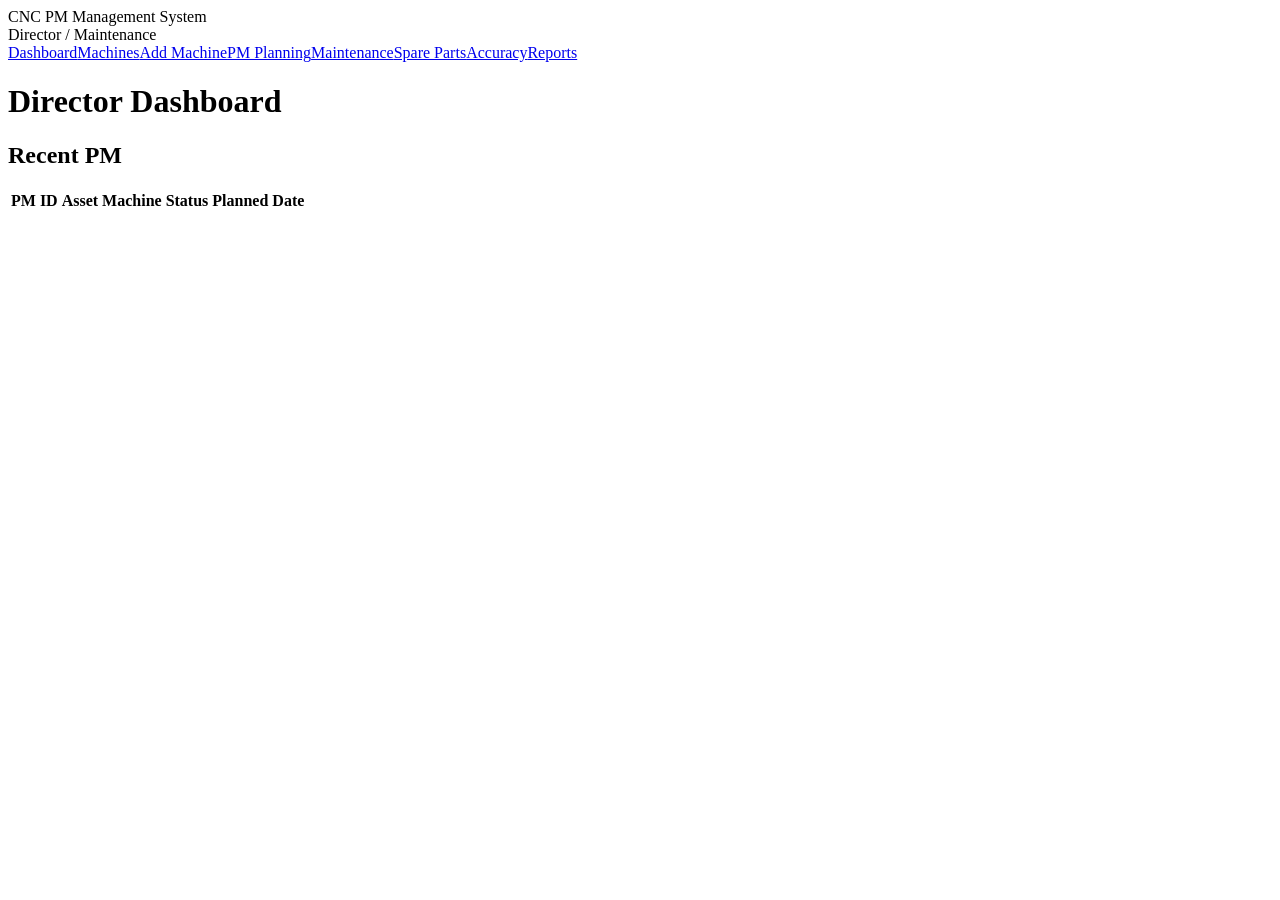
==== commit 87133308: "Add files via upload" ====
--- a/index.html
+++ b/index.html
@@ -1,3456 +1,6 @@
-```html
-<!DOCTYPE html>
-<html lang="en">
-<head>
-<meta charset="UTF-8">
-<meta name="viewport" content="width=device-width, initial-scale=1.0">
-<title>CNC Preventive Maintenance Management</title>
-
-<style>
-:root{
-  --bg:#f4f7fb;
-  --card:#ffffff;
-  --text:#172033;
-  --muted:#6b7280;
-  --primary:#164e7a;
-  --primary2:#0f6ea8;
-  --border:#e3e8ef;
-  --green:#16803c;
-  --orange:#c76b00;
-  --red:#c62828;
-  --blue:#1769aa;
-  --shadow:0 5px 18px rgba(25,45,70,.08);
-}
-
-*{box-sizing:border-box}
-
-body{
-  margin:0;
-  font-family:Arial,Helvetica,sans-serif;
-  background:var(--bg);
-  color:var(--text);
-}
-
-button,input,select,textarea{
-  font:inherit;
-}
-
-button{
-  cursor:pointer;
-}
-
-.topbar{
-  height:68px;
-  background:linear-gradient(135deg,#103c60,#176b9e);
-  color:white;
-  display:flex;
-  align-items:center;
-  justify-content:space-between;
-  padding:0 24px;
-  position:sticky;
-  top:0;
-  z-index:100;
-  box-shadow:0 3px 12px rgba(0,0,0,.15);
-}
-
-.brand{
-  display:flex;
-  align-items:center;
-  gap:12px;
-}
-
-.logo{
-  width:42px;
-  height:42px;
-  border-radius:10px;
-  background:white;
-  color:#164e7a;
-  display:flex;
-  align-items:center;
-  justify-content:center;
-  font-weight:900;
-}
-
-.brand h1{
-  margin:0;
-  font-size:19px;
-}
-
-.brand small{
-  opacity:.8;
-}
-
-.menu-btn{
-  display:none;
-  border:0;
-  background:transparent;
-  color:white;
-  font-size:26px;
-}
-
-.layout{
-  display:flex;
-  min-height:calc(100vh - 68px);
-}
-
-.sidebar{
-  width:245px;
-  background:#102b42;
-  color:white;
-  padding:18px 12px;
-  flex-shrink:0;
-}
-
-.nav-title{
-  font-size:11px;
-  color:#9eb5c8;
-  margin:15px 10px 7px;
-  text-transform:uppercase;
-  letter-spacing:1px;
-}
-
-.nav-btn{
-  width:100%;
-  padding:12px 13px;
-  margin:3px 0;
-  border:0;
-  border-radius:8px;
-  color:#dceaf4;
-  background:transparent;
-  text-align:left;
-}
-
-.nav-btn:hover,
-.nav-btn.active{
-  background:#1b5c86;
-  color:white;
-}
-
-.main{
-  flex:1;
-  padding:22px;
-  overflow:auto;
-}
-
-.page{
-  display:none;
-}
-
-.page.active{
-  display:block;
-}
-
-.page-title{
-  display:flex;
-  justify-content:space-between;
-  align-items:center;
-  margin-bottom:18px;
-}
-
-.page-title h2{
-  margin:0;
-  font-size:25px;
-}
-
-.page-title p{
-  margin:5px 0 0;
-  color:var(--muted);
-}
-
-.btn{
-  border:0;
-  border-radius:7px;
-  padding:10px 15px;
-  background:var(--primary);
-  color:white;
-}
-
-.btn:hover{
-  opacity:.9;
-}
-
-.btn.green{background:var(--green)}
-.btn.orange{background:var(--orange)}
-.btn.red{background:var(--red)}
-.btn.gray{
-  background:#e8edf3;
-  color:#263647;
-}
-
-.btn.small{
-  padding:7px 10px;
-  font-size:12px;
-}
-
-.kpis{
-  display:grid;
-  grid-template-columns:repeat(5,1fr);
-  gap:15px;
-  margin-bottom:20px;
-}
-
-.kpi{
-  background:var(--card);
-  border:1px solid var(--border);
-  border-radius:11px;
-  padding:17px;
-  box-shadow:var(--shadow);
-}
-
-.kpi-label{
-  color:var(--muted);
-  font-size:12px;
-}
-
-.kpi-value{
-  font-size:28px;
-  font-weight:800;
-  margin-top:7px;
-}
-
-.kpi-note{
-  font-size:11px;
-  margin-top:5px;
-  color:var(--muted);
-}
-
-.cards{
-  display:grid;
-  grid-template-columns:repeat(2,1fr);
-  gap:18px;
-}
-
-.card{
-  background:var(--card);
-  border:1px solid var(--border);
-  border-radius:11px;
-  padding:18px;
-  box-shadow:var(--shadow);
-}
-
-.card h3{
-  margin:0 0 15px;
-  font-size:16px;
-}
-
-.form-grid{
-  display:grid;
-  grid-template-columns:repeat(3,1fr);
-  gap:13px;
-}
-
-.form-group{
-  display:flex;
-  flex-direction:column;
-  gap:6px;
-}
-
-.form-group.full{
-  grid-column:1/-1;
-}
-
-label{
-  font-size:12px;
-  color:#4b5563;
-  font-weight:600;
-}
-
-input,select,textarea{
-  width:100%;
-  border:1px solid #ccd5df;
-  border-radius:7px;
-  padding:10px;
-  background:white;
-  color:#182433;
-  outline:none;
-}
-
-input:focus,select:focus,textarea:focus{
-  border-color:#3284b7;
-  box-shadow:0 0 0 2px rgba(50,132,183,.12);
-}
-
-textarea{
-  min-height:85px;
-  resize:vertical;
-}
-
-.form-actions{
-  margin-top:17px;
-  display:flex;
-  gap:8px;
-  flex-wrap:wrap;
-}
-
-.table-card{
-  background:white;
-  border:1px solid var(--border);
-  border-radius:11px;
-  box-shadow:var(--shadow);
-  overflow:hidden;
-}
-
-.table-head{
-  padding:15px;
-  display:flex;
-  justify-content:space-between;
-  gap:10px;
-  align-items:center;
-  border-bottom:1px solid var(--border);
-}
-
-.search{
-  max-width:280px;
-}
-
-.table-wrap{
-  overflow:auto;
-}
-
-table{
-  width:100%;
-  border-collapse:collapse;
-  min-width:800px;
-}
-
-th,td{
-  padding:10px 12px;
-  border-bottom:1px solid #edf0f4;
-  text-align:left;
-  font-size:12px;
-  white-space:nowrap;
-}
-
-th{
-  background:#f6f8fa;
-  color:#475569;
-  font-size:11px;
-  text-transform:uppercase;
-}
-
-.status{
-  display:inline-block;
-  padding:5px 8px;
-  border-radius:20px;
-  font-size:10px;
-  font-weight:700;
-}
-
-.status.green{
-  background:#e7f6ec;
-  color:#137536;
-}
-
-.status.orange{
-  background:#fff1dc;
-  color:#a85a00;
-}
-
-.status.red{
-  background:#fde8e8;
-  color:#b52222;
-}
-
-.status.blue{
-  background:#e6f1fb;
-  color:#125d91;
-}
-
-.status.gray{
-  background:#edf1f5;
-  color:#5d6875;
-}
-
-.progress{
-  width:120px;
-  height:8px;
-  background:#e7ebef;
-  border-radius:10px;
-  overflow:hidden;
-}
-
-.progress div{
-  height:100%;
-  background:#176b9e;
-}
-
-.chart{
-  height:230px;
-  display:flex;
-  align-items:flex-end;
-  justify-content:space-around;
-  gap:14px;
-  padding:20px 10px 10px;
-}
-
-.bar-item{
-  height:100%;
-  flex:1;
-  display:flex;
-  flex-direction:column;
-  justify-content:flex-end;
-  align-items:center;
-  gap:5px;
-}
-
-.bar{
-  width:65%;
-  min-height:4px;
-  background:#176b9e;
-  border-radius:5px 5px 0 0;
-}
-
-.bar-value{
-  font-size:12px;
-  font-weight:bold;
-}
-
-.bar-label{
-  font-size:10px;
-  color:#66717e;
-}
-
-.modal{
-  display:none;
-  position:fixed;
-  inset:0;
-  background:rgba(0,0,0,.48);
-  z-index:200;
-  align-items:center;
-  justify-content:center;
-  padding:20px;
-}
-
-.modal.show{
-  display:flex;
-}
-
-.modal-box{
-  width:min(1000px,100%);
-  max-height:90vh;
-  overflow:auto;
-  background:white;
-  border-radius:12px;
-  box-shadow:0 20px 60px rgba(0,0,0,.25);
-}
-
-.modal-head{
-  padding:16px 20px;
-  border-bottom:1px solid var(--border);
-  display:flex;
-  justify-content:space-between;
-  align-items:center;
-}
-
-.modal-head h3{
-  margin:0;
-}
-
-.modal-body{
-  padding:20px;
-}
-
-.close{
-  border:0;
-  background:transparent;
-  font-size:24px;
-  color:#687586;
-}
-
-.alert{
-  padding:12px 14px;
-  border-radius:8px;
-  margin-bottom:15px;
-  display:none;
-}
-
-.alert.show{
-  display:block;
-}
-
-.alert.success{
-  background:#e7f6ec;
-  color:#176b38;
-}
-
-.alert.error{
-  background:#fde8e8;
-  color:#a51f1f;
-}
-
-.empty{
-  text-align:center;
-  padding:35px;
-  color:#7a8490;
-}
-
-.detail-grid{
-  display:grid;
-  grid-template-columns:repeat(4,1fr);
-  gap:10px;
-}
-
-.detail{
-  background:#f6f8fa;
-  padding:12px;
-  border-radius:7px;
-}
-
-.detail small{
-  display:block;
-  color:#75808c;
-  font-size:10px;
-}
-
-.detail strong{
-  display:block;
-  margin-top:4px;
-  font-size:13px;
-}
-
-@media(max-width:1100px){
-  .kpis{
-    grid-template-columns:repeat(3,1fr);
-  }
-
-  .form-grid{
-    grid-template-columns:repeat(2,1fr);
-  }
-}
-
-@media(max-width:800px){
-  .menu-btn{
-    display:block;
-  }
-
-  .sidebar{
-    position:fixed;
-    left:-260px;
-    top:68px;
-    bottom:0;
-    z-index:150;
-    transition:.25s;
-  }
-
-  .sidebar.open{
-    left:0;
-  }
-
-  .kpis{
-    grid-template-columns:repeat(2,1fr);
-  }
-
-  .cards{
-    grid-template-columns:1fr;
-  }
-
-  .form-grid{
-    grid-template-columns:1fr;
-  }
-
-  .detail-grid{
-    grid-template-columns:repeat(2,1fr);
-  }
-
-  .main{
-    padding:14px;
-  }
-}
-
-@media(max-width:480px){
-  .kpis{
-    grid-template-columns:1fr;
-  }
-
-  .page-title{
-    align-items:flex-start;
-    gap:10px;
-    flex-direction:column;
-  }
-
-  .detail-grid{
-    grid-template-columns:1fr;
-  }
-}
-</style>
-</head>
-
-<body>
-
-<header class="topbar">
-
-  <div class="brand">
-    <div class="logo">PM</div>
-    <div>
-      <h1>CNC Preventive Maintenance</h1>
-      <small>Maintenance Planning & Tracking System</small>
-    </div>
-  </div>
-
-  <button class="menu-btn" onclick="toggleMenu()">☰</button>
-
-</header>
-
-
-<div class="layout">
-
-<aside class="sidebar" id="sidebar">
-
-  <div class="nav-title">Management</div>
-
-  <button class="nav-btn active" onclick="showPage('dashboard',this)">
-    📊 Director Dashboard
-  </button>
-
-  <button class="nav-btn" onclick="showPage('reports',this)">
-    📑 Reports
-  </button>
-
-
-  <div class="nav-title">Planning</div>
-
-  <button class="nav-btn" onclick="showPage('machines',this)">
-    🖥️ Machines
-  </button>
-
-  <button class="nav-btn" onclick="showPage('pmplanning',this)">
-    📅 PM Planning
-  </button>
-
-
-  <div class="nav-title">Maintenance</div>
-
-  <button class="nav-btn" onclick="showPage('maintenance',this)">
-    🔧 Maintenance Update
-  </button>
-
-  <button class="nav-btn" onclick="showPage('parts',this)">
-    ⚙️ Spare Parts
-  </button>
-
-  <button class="nav-btn" onclick="showPage('accuracy',this)">
-    📏 Accuracy
-  </button>
-
-</aside>
-
-
-<main class="main">
-
-
-<!-- =================================================
-     DASHBOARD
-================================================== -->
-
-<section id="dashboard" class="page active">
-
-<div class="page-title">
-
-  <div>
-    <h2>Director Dashboard</h2>
-    <p>Overall CNC preventive maintenance status</p>
-  </div>
-
-  <button class="btn" onclick="loadDashboard()">
-    ↻ Refresh
-  </button>
-
-</div>
-
-
-<div class="kpis">
-
-  <div class="kpi">
-    <div class="kpi-label">Total Machines</div>
-    <div class="kpi-value" id="kTotalMachines">0</div>
-    <div class="kpi-note">Registered machines</div>
-  </div>
-
-  <div class="kpi">
-    <div class="kpi-label">PM Planned</div>
-    <div class="kpi-value" id="kPlanned">0</div>
-    <div class="kpi-note">Upcoming maintenance</div>
-  </div>
-
-  <div class="kpi">
-    <div class="kpi-label">In Progress</div>
-    <div class="kpi-value" id="kProgress">0</div>
-    <div class="kpi-note">Currently under PM</div>
-  </div>
-
-  <div class="kpi">
-    <div class="kpi-label">Completed</div>
-    <div class="kpi-value" id="kCompleted">0</div>
-    <div class="kpi-note">Completed PM</div>
-  </div>
-
-  <div class="kpi">
-    <div class="kpi-label">Overdue</div>
-    <div class="kpi-value" id="kOverdue">0</div>
-    <div class="kpi-note">Requires attention</div>
-  </div>
-
-</div>
-
-
-<div class="kpis">
-
-  <div class="kpi">
-    <div class="kpi-label">Total Parts</div>
-    <div class="kpi-value" id="kParts">0</div>
-  </div>
-
-  <div class="kpi">
-    <div class="kpi-label">Parts Not Ordered</div>
-    <div class="kpi-value" id="kNotOrdered">0</div>
-  </div>
-
-  <div class="kpi">
-    <div class="kpi-label">Parts Ordered</div>
-    <div class="kpi-value" id="kOrdered">0</div>
-  </div>
-
-  <div class="kpi">
-    <div class="kpi-label">Parts Received</div>
-    <div class="kpi-value" id="kReceived">0</div>
-  </div>
-
-  <div class="kpi">
-    <div class="kpi-label">Parts Installed</div>
-    <div class="kpi-value" id="kInstalled">0</div>
-  </div>
-
-</div>
-
-
-<div class="cards">
-
-<div class="card">
-
-<h3>PM Status</h3>
-
-<div class="chart" id="pmChart">
-
-  <div class="bar-item">
-    <div class="bar-value" id="chartPlanned">0</div>
-    <div class="bar" id="barPlanned"></div>
-    <div class="bar-label">Planned</div>
-  </div>
-
-  <div class="bar-item">
-    <div class="bar-value" id="chartProgress">0</div>
-    <div class="bar" id="barProgress"></div>
-    <div class="bar-label">Progress</div>
-  </div>
-
-  <div class="bar-item">
-    <div class="bar-value" id="chartCompleted">0</div>
-    <div class="bar" id="barCompleted"></div>
-    <div class="bar-label">Completed</div>
-  </div>
-
-  <div class="bar-item">
-    <div class="bar-value" id="chartOverdue">0</div>
-    <div class="bar" id="barOverdue"></div>
-    <div class="bar-label">Overdue</div>
-  </div>
-
-</div>
-
-</div>
-
-
-<div class="card">
-
-<h3>Recent PM Plans</h3>
-
-<div class="table-wrap">
-
-<table>
-
-<thead>
-<tr>
-<th>PM ID</th>
-<th>Asset</th>
-<th>Type</th>
-<th>Date</th>
-<th>Status</th>
-</tr>
-</thead>
-
-<tbody id="recentPM"></tbody>
-
-</table>
-
-</div>
-
-</div>
-
-</div>
-
-</section>
-
-
-<!-- =================================================
-     MACHINES
-================================================== -->
-
-<section id="machines" class="page">
-
-<div class="page-title">
-
-<div>
-<h2>Machine Management</h2>
-<p>Register and manage CNC machines</p>
-</div>
-
-<button class="btn" onclick="openMachineModal()">
-+ Add Machine
-</button>
-
-</div>
-
-
-<div class="table-card">
-
-<div class="table-head">
-
-<strong>Machine Master</strong>
-
-<input
-class="search"
-id="machineSearch"
-placeholder="Search Asset / Machine..."
-oninput="filterMachines()">
-
-</div>
-
-<div class="table-wrap">
-
-<table>
-
-<thead>
-
-<tr>
-<th>Asset</th>
-<th>Machine</th>
-<th>Type</th>
-<th>Shop</th>
-<th>Manufacturer</th>
-<th>Controller</th>
-<th>Serial</th>
-<th>Status</th>
-<th>Action</th>
-</tr>
-
-</thead>
-
-<tbody id="machineTable"></tbody>
-
-</table>
-
-</div>
-
-</div>
-
-</section>
-
-
-<!-- =================================================
-     PM PLANNING
-================================================== -->
-
-<section id="pmplanning" class="page">
-
-<div class="page-title">
-
-<div>
-<h2>PM Planning</h2>
-<p>Create preventive maintenance plans</p>
-</div>
-
-<button class="btn" onclick="openPMModal()">
-+ Create PM
-</button>
-
-</div>
-
-
-<div class="table-card">
-
-<div class="table-head">
-
-<strong>Preventive Maintenance Plans</strong>
-
-<select id="pmFilter" onchange="loadPMPlans()">
-<option value="">All Status</option>
-<option>Planned</option>
-<option>In Progress</option>
-<option>Completed</option>
-<option>Overdue</option>
-</select>
-
-</div>
-
-<div class="table-wrap">
-
-<table>
-
-<thead>
-
-<tr>
-<th>PM ID</th>
-<th>Asset</th>
-<th>PM Type</th>
-<th>Frequency</th>
-<th>Planned Date</th>
-<th>Due Date</th>
-<th>Priority</th>
-<th>Status</th>
-<th>Action</th>
-</tr>
-
-</thead>
-
-<tbody id="pmTable"></tbody>
-
-</table>
-
-</div>
-
-</div>
-
-</section>
-
-
-<!-- =================================================
-     MAINTENANCE
-================================================== -->
-
-<section id="maintenance" class="page">
-
-<div class="page-title">
-
-<div>
-<h2>Maintenance Department</h2>
-<p>Update PM progress and maintenance work</p>
-</div>
-
-<button class="btn" onclick="openMaintenanceModal()">
-+ Update Maintenance
-</button>
-
-</div>
-
-
-<div class="table-card">
-
-<div class="table-head">
-
-<strong>Maintenance Updates</strong>
-
-</div>
-
-<div class="table-wrap">
-
-<table>
-
-<thead>
-
-<tr>
-<th>PM ID</th>
-<th>Asset</th>
-<th>Date</th>
-<th>Technician</th>
-<th>Parts</th>
-<th>Work</th>
-<th>Progress</th>
-<th>Action</th>
-</tr>
-
-</thead>
-
-<tbody id="maintenanceTable"></tbody>
-
-</table>
-
-</div>
-
-</div>
-
-</section>
-
-
-<!-- =================================================
-     PARTS
-================================================== -->
-
-<section id="parts" class="page">
-
-<div class="page-title">
-
-<div>
-<h2>Spare Parts Management</h2>
-<p>Track required, ordered and received parts</p>
-</div>
-
-<button class="btn" onclick="openPartModal()">
-+ Add Part
-</button>
-
-</div>
-
-
-<div class="table-card">
-
-<div class="table-head">
-
-<strong>Parts Status</strong>
-
-<select id="partFilter" onchange="loadParts()">
-
-<option value="">All</option>
-<option>Not Ordered</option>
-<option>Ordered</option>
-<option>Received</option>
-<option>Installed</option>
-
-</select>
-
-</div>
-
-
-<div class="table-wrap">
-
-<table>
-
-<thead>
-
-<tr>
-<th>Part</th>
-<th>Part No.</th>
-<th>Asset</th>
-<th>Qty</th>
-<th>Order</th>
-<th>PO No.</th>
-<th>Received</th>
-<th>Status</th>
-<th>Action</th>
-</tr>
-
-</thead>
-
-<tbody id="partsTable"></tbody>
-
-</table>
-
-</div>
-
-</div>
-
-</section>
-
-
-<!-- =================================================
-     ACCURACY
-================================================== -->
-
-<section id="accuracy" class="page">
-
-<div class="page-title">
-
-<div>
-<h2>Machine Accuracy</h2>
-<p>Before and after maintenance results</p>
-</div>
-
-<button class="btn" onclick="openAccuracyModal()">
-+ Add Result
-</button>
-
-</div>
-
-
-<div class="table-card">
-
-<div class="table-head">
-
-<strong>Accuracy Results</strong>
-
-</div>
-
-<div class="table-wrap">
-
-<table>
-
-<thead>
-
-<tr>
-<th>Asset</th>
-<th>Parameter</th>
-<th>Axis</th>
-<th>Before</th>
-<th>After</th>
-<th>Unit</th>
-<th>Tolerance</th>
-<th>Improvement</th>
-<th>Status</th>
-</tr>
-
-</thead>
-
-<tbody id="accuracyTable"></tbody>
-
-</table>
-
-</div>
-
-</div>
-
-</section>
-
-
-<!-- =================================================
-     REPORTS
-================================================== -->
-
-<section id="reports" class="page">
-
-<div class="page-title">
-
-<div>
-<h2>Reports</h2>
-<p>Machine-wise and complete PM reports</p>
-</div>
-
-<button class="btn" onclick="loadReportMachines()">
-Refresh
-</button>
-
-</div>
-
-
-<div class="cards">
-
-<div class="card">
-
-<h3>Machine-wise Report</h3>
-
-<div class="form-group">
-
-<label>Select Machine</label>
-
-<select id="reportMachine"></select>
-
-</div>
-
-<div class="form-actions">
-
-<button class="btn" onclick="generateMachineReport()">
-View Report
-</button>
-
-<button class="btn green" onclick="printMachineReport()">
-Print / Save PDF
-</button>
-
-</div>
-
-</div>
-
-
-<div class="card">
-
-<h3>Quick Reports</h3>
-
-<div class="form-actions">
-
-<button class="btn" onclick="exportTable('pmTable','PM_Report')">
-PM Report
-</button>
-
-<button class="btn" onclick="exportTable('partsTable','Parts_Report')">
-Parts Report
-</button>
-
-<button class="btn" onclick="exportTable('accuracyTable','Accuracy_Report')">
-Accuracy Report
-</button>
-
-</div>
-
-</div>
-
-</div>
-
-
-<div class="card" style="margin-top:18px">
-
-<h3>Report Preview</h3>
-
-<div id="reportPreview">
-
-<div class="empty">
-Select a machine to generate report.
-</div>
-
-</div>
-
-</div>
-
-</section>
-
-</main>
-</div>
-
-
-<!-- =================================================
-     MACHINE MODAL
-================================================== -->
-
-<div class="modal" id="machineModal">
-
-<div class="modal-box">
-
-<div class="modal-head">
-
-<h3>Add Machine</h3>
-
-<button class="close" onclick="closeModal('machineModal')">×</button>
-
-</div>
-
-<div class="modal-body">
-
-<div id="machineAlert" class="alert"></div>
-
-<form id="machineForm">
-
-<div class="form-grid">
-
-<div class="form-group">
-<label>Asset No *</label>
-<input name="Asset_No" required>
-</div>
-
-<div class="form-group">
-<label>Machine Name *</label>
-<input name="Machine_Name" required>
-</div>
-
-<div class="form-group">
-<label>Machine Type</label>
-<input name="Machine_Type" value="Conventional CNC">
-</div>
-
-<div class="form-group">
-<label>Machine Shop</label>
-<input name="Machine_Shop">
-</div>
-
-<div class="form-group">
-<label>Production Line</label>
-<input name="Production_Line">
-</div>
-
-<div class="form-group">
-<label>Process Location</label>
-<input name="Process_Location">
-</div>
-
-<div class="form-group">
-<label>Operation</label>
-<input name="Operation">
-</div>
-
-<div class="form-group">
-<label>Manufacturer</label>
-<input name="Manufacturer">
-</div>
-
-<div class="form-group">
-<label>Model</label>
-<input name="Model">
-</div>
-
-<div class="form-group">
-<label>Controller</label>
-<input name="Controller">
-</div>
-
-<div class="form-group">
-<label>Serial No.</label>
-<input name="Serial_No">
-</div>
-
-<div class="form-group">
-<label>Year</label>
-<input name="Year">
-</div>
-
-<div class="form-group">
-<label>Power (kW)</label>
-<input name="Power_kW" type="number" step="any">
-</div>
-
-<div class="form-group">
-<label>Voltage (V)</label>
-<input name="Voltage_V" type="number" step="any">
-</div>
-
-<div class="form-group">
-<label>Current (A)</label>
-<input name="Current_A" type="number" step="any">
-</div>
-
-<div class="form-group">
-<label>Phase</label>
-<input name="Phase">
-</div>
-
-<div class="form-group">
-<label>Status</label>
-<select name="Machine_Status">
-<option>Active</option>
-<option>Under Maintenance</option>
-<option>Idle</option>
-<option>Out of Service</option>
-</select>
-</div>
-
-<div class="form-group full">
-<label>Remarks</label>
-<textarea name="Remarks"></textarea>
-</div>
-
-</div>
-
-<div class="form-actions">
-
-<button type="submit" class="btn">
-Save Machine
-</button>
-
-<button type="button" class="btn gray" onclick="closeModal('machineModal')">
-Cancel
-</button>
-
-</div>
-
-</form>
-
-</div>
-</div>
-</div>
-
-
-<!-- =================================================
-     PM MODAL
-================================================== -->
-
-<div class="modal" id="pmModal">
-
-<div class="modal-box">
-
-<div class="modal-head">
-
-<h3>Create PM Plan</h3>
-
-<button class="close" onclick="closeModal('pmModal')">×</button>
-
-</div>
-
-<div class="modal-body">
-
-<div id="pmAlert" class="alert"></div>
-
-<form id="pmForm">
-
-<div class="form-grid">
-
-<div class="form-group">
-<label>Machine *</label>
-<select name="Machine_ID" id="pmMachine" required></select>
-</div>
-
-<div class="form-group">
-<label>Asset No.</label>
-<input name="Asset_No" id="pmAsset" readonly>
-</div>
-
-<div class="form-group">
-<label>PM Type</label>
-<select name="PM_Type">
-<option>Preventive Maintenance</option>
-<option>Monthly PM</option>
-<option>Quarterly PM</option>
-<option>Half Yearly PM</option>
-<option>Annual PM</option>
-</select>
-</div>
-
-<div class="form-group">
-<label>Frequency</label>
-<select name="PM_Frequency">
-<option>Monthly</option>
-<option>Quarterly</option>
-<option>Half Yearly</option>
-<option>Yearly</option>
-</select>
-</div>
-
-<div class="form-group">
-<label>Planned Date *</label>
-<input type="date" name="Planned_Date" required>
-</div>
-
-<div class="form-group">
-<label>Due Date</label>
-<input type="date" name="Due_Date">
-</div>
-
-<div class="form-group">
-<label>Priority</label>
-<select name="Priority">
-<option>Low</option>
-<option selected>Medium</option>
-<option>High</option>
-<option>Critical</option>
-</select>
-</div>
-
-<div class="form-group">
-<label>Created By</label>
-<input name="Created_By">
-</div>
-
-<div class="form-group full">
-<label>Overall Remarks</label>
-<textarea name="Overall_Remarks"></textarea>
-</div>
-
-</div>
-
-<h3 style="margin-top:22px">Maintenance Work</h3>
-
-<div id="taskRows"></div>
-
-<button type="button" class="btn gray small" onclick="addTaskRow()">
-+ Add Maintenance Task
-</button>
-
-
-<h3 style="margin-top:22px">Required Parts</h3>
-
-<div id="partRows"></div>
-
-<button type="button" class="btn gray small" onclick="addPartRow()">
-+ Add Required Part
-</button>
-
-
-<div class="form-actions">
-
-<button type="submit" class="btn">
-Create PM Plan
-</button>
-
-<button type="button" class="btn gray" onclick="closeModal('pmModal')">
-Cancel
-</button>
-
-</div>
-
-</form>
-
-</div>
-</div>
-</div>
-
-
-<!-- =================================================
-     MAINTENANCE MODAL
-================================================== -->
-
-<div class="modal" id="maintenanceModal">
-
-<div class="modal-box">
-
-<div class="modal-head">
-
-<h3>Maintenance Update</h3>
-
-<button class="close" onclick="closeModal('maintenanceModal')">×</button>
-
-</div>
-
-<div class="modal-body">
-
-<form id="maintenanceForm">
-
-<div class="form-grid">
-
-<div class="form-group">
-<label>PM ID *</label>
-<input name="PM_ID" required>
-</div>
-
-<div class="form-group">
-<label>Machine ID</label>
-<input name="Machine_ID">
-</div>
-
-<div class="form-group">
-<label>Asset No.</label>
-<input name="Asset_No">
-</div>
-
-<div class="form-group">
-<label>Update Date</label>
-<input type="date" name="Update_Date">
-</div>
-
-<div class="form-group">
-<label>Technician</label>
-<input name="Technician">
-</div>
-
-<div class="form-group">
-<label>Parts Status</label>
-<select name="Parts_Status">
-<option>Not Required</option>
-<option>Not Ordered</option>
-<option>Ordered</option>
-<option>Partially Received</option>
-<option>Received</option>
-<option>Installed</option>
-</select>
-</div>
-
-<div class="form-group">
-<label>Work Status</label>
-<select name="Work_Status">
-<option>Not Started</option>
-<option>In Progress</option>
-<option>Completed</option>
-<option>Delayed</option>
-</select>
-</div>
-
-<div class="form-group">
-<label>Work Percentage</label>
-<input type="number" min="0" max="100" name="Work_Percentage" value="0">
-</div>
-
-<div class="form-group">
-<label>Machine Availability</label>
-<select name="Machine_Availability">
-<option>Available</option>
-<option>Under Maintenance</option>
-<option>Breakdown</option>
-<option>Ready for Production</option>
-</select>
-</div>
-
-<div class="form-group full">
-<label>Work Summary</label>
-<textarea name="Work_Summary"></textarea>
-</div>
-
-<div class="form-group full">
-<label>Issues Found</label>
-<textarea name="Issues_Found"></textarea>
-</div>
-
-<div class="form-group full">
-<label>Corrective Action</label>
-<textarea name="Corrective_Action"></textarea>
-</div>
-
-<div class="form-group full">
-<label>Remarks</label>
-<textarea name="Remarks"></textarea>
-</div>
-
-</div>
-
-<div class="form-actions">
-
-<button class="btn green" type="submit">
-Save Update
-</button>
-
-</div>
-
-</form>
-
-</div>
-</div>
-</div>
-
-
-<!-- =================================================
-     PART MODAL
-================================================== -->
-
-<div class="modal" id="partModal">
-
-<div class="modal-box">
-
-<div class="modal-head">
-
-<h3>Add / Update Spare Part</h3>
-
-<button class="close" onclick="closeModal('partModal')">×</button>
-
-</div>
-
-<div class="modal-body">
-
-<form id="partForm">
-
-<div class="form-grid">
-
-<div class="form-group">
-<label>PM ID</label>
-<input name="PM_ID">
-</div>
-
-<div class="form-group">
-<label>Machine ID</label>
-<input name="Machine_ID">
-</div>
-
-<div class="form-group">
-<label>Asset No.</label>
-<input name="Asset_No">
-</div>
-
-<div class="form-group">
-<label>Part Name *</label>
-<input name="Part_Name" required>
-</div>
-
-<div class="form-group">
-<label>Part Number</label>
-<input name="Part_Number">
-</div>
-
-<div class="form-group">
-<label>Manufacturer</label>
-<input name="Manufacturer">
-</div>
-
-<div class="form-group">
-<label>Specification</label>
-<input name="Specification">
-</div>
-
-<div class="form-group">
-<label>Required Qty</label>
-<input name="Required_Qty" type="number" value="1">
-</div>
-
-<div class="form-group">
-<label>Order Status</label>
-<select name="Order_Status">
-<option>Not Ordered</option>
-<option>Ordered</option>
-<option>Partially Received</option>
-<option>Received</option>
-</select>
-</div>
-
-<div class="form-group">
-<label>Order Date</label>
-<input name="Order_Date" type="date">
-</div>
-
-<div class="form-group">
-<label>PO Number</label>
-<input name="PO_Number">
-</div>
-
-<div class="form-group">
-<label>Received Qty</label>
-<input name="Received_Qty" type="number" value="0">
-</div>
-
-<div class="form-group">
-<label>Received Date</label>
-<input name="Received_Date" type="date">
-</div>
-
-<div class="form-group">
-<label>Part Status</label>
-<select name="Part_Status">
-<option>Not Ordered</option>
-<option>Ordered</option>
-<option>Partially Received</option>
-<option>Received</option>
-<option>Installed</option>
-</select>
-</div>
-
-<div class="form-group">
-<label>Installed Qty</label>
-<input name="Installed_Qty" type="number" value="0">
-</div>
-
-<div class="form-group">
-<label>Installation Date</label>
-<input name="Installation_Date" type="date">
-</div>
-
-<div class="form-group full">
-<label>Remarks</label>
-<textarea name="Remarks"></textarea>
-</div>
-
-</div>
-
-<div class="form-actions">
-
-<button class="btn green" type="submit">
-Save Part
-</button>
-
-</div>
-
-</form>
-
-</div>
-</div>
-</div>
-
-
-<!-- =================================================
-     ACCURACY MODAL
-================================================== -->
-
-<div class="modal" id="accuracyModal">
-
-<div class="modal-box">
-
-<div class="modal-head">
-
-<h3>Accuracy / Geometry Result</h3>
-
-<button class="close" onclick="closeModal('accuracyModal')">×</button>
-
-</div>
-
-<div class="modal-body">
-
-<form id="accuracyForm">
-
-<div class="form-grid">
-
-<div class="form-group">
-<label>PM ID *</label>
-<input name="PM_ID" required>
-</div>
-
-<div class="form-group">
-<label>Machine ID</label>
-<input name="Machine_ID">
-</div>
-
-<div class="form-group">
-<label>Asset No.</label>
-<input name="Asset_No">
-</div>
-
-<div class="form-group">
-<label>Test Date</label>
-<input name="Test_Date" type="date">
-</div>
-
-<div class="form-group">
-<label>Parameter *</label>
-<input name="Parameter" placeholder="Position Accuracy" required>
-</div>
-
-<div class="form-group">
-<label>Axis</label>
-<select name="Axis">
-<option>X</option>
-<option>Y</option>
-<option>Z</option>
-<option>A</option>
-<option>B</option>
-<option>C</option>
-<option>Spindle</option>
-<option>Machine Level</option>
-<option>Other</option>
-</select>
-</div>
-
-<div class="form-group">
-<label>Test Method</label>
-<input name="Test_Method" placeholder="Laser / Dial Gauge / Ball Bar">
-</div>
-
-<div class="form-group">
-<label>Before Maintenance</label>
-<input name="Before_Value" type="number" step="any">
-</div>
-
-<div class="form-group">
-<label>After Maintenance</label>
-<input name="After_Value" type="number" step="any">
-</div>
-
-<div class="form-group">
-<label>Unit</label>
-<input name="Unit" placeholder="mm">
-</div>
-
-<div class="form-group">
-<label>Tolerance</label>
-<input name="Tolerance">
-</div>
-
-<div class="form-group">
-<label>Before Status</label>
-<select name="Before_Status">
-<option>Pass</option>
-<option>Fail</option>
-<option>Acceptable</option>
-</select>
-</div>
-
-<div class="form-group">
-<label>After Status</label>
-<select name="After_Status">
-<option>Pass</option>
-<option>Fail</option>
-<option>Acceptable</option>
-</select>
-</div>
-
-<div class="form-group">
-<label>Technician</label>
-<input name="Technician">
-</div>
-
-<div class="form-group full">
-<label>Remarks</label>
-<textarea name="Remarks"></textarea>
-</div>
-
-</div>
-
-<div class="form-actions">
-
-<button class="btn green" type="submit">
-Save Accuracy Result
-</button>
-
-</div>
-
-</form>
-
-</div>
-</div>
-</div>
-
-
-<script>
-
-/* =====================================================
-   API CONFIGURATION
-===================================================== */
-
-const API_URL =
-"https://script.google.com/macros/s/AKfycby2-9b3Rb1UUVidKqN45Ykdtexcx3AHZphq3lRdR1f5UrW7kSV6DLj8QLncu21GH3X2/exec";
-
-
-let machines = [];
-let pmPlans = [];
-let parts = [];
-let tasks = [];
-let accuracy = [];
-let maintenanceUpdates = [];
-
-
-/* =====================================================
-   NAVIGATION
-===================================================== */
-
-function showPage(id,btn){
-
-  document.querySelectorAll(".page")
-    .forEach(p=>p.classList.remove("active"));
-
-  document.getElementById(id)
-    .classList.add("active");
-
-  document.querySelectorAll(".nav-btn")
-    .forEach(b=>b.classList.remove("active"));
-
-  if(btn) btn.classList.add("active");
-
-  if(id==="dashboard") loadDashboard();
-  if(id==="machines") loadMachines();
-  if(id==="pmplanning") loadPMPlans();
-  if(id==="parts") loadParts();
-  if(id==="accuracy") loadAccuracy();
-  if(id==="maintenance") loadMaintenance();
-  if(id==="reports") loadReportMachines();
-
-  if(window.innerWidth<=800){
-    document.getElementById("sidebar")
-      .classList.remove("open");
-  }
-}
-
-
-function toggleMenu(){
-  document.getElementById("sidebar")
-    .classList.toggle("open");
-}
-
-
-/* =====================================================
-   API GET
-===================================================== */
-
-async function apiGet(action,params={}){
-
-  const url =
-    API_URL +
-    "?action=" +
-    encodeURIComponent(action) +
-    Object.keys(params).map(k=>
-      "&"+encodeURIComponent(k)+"="+
-      encodeURIComponent(params[k])
-    ).join("");
-
-  const response = await fetch(url);
-
-  return await response.json();
-}
-
-
-/* =====================================================
-   API POST
-===================================================== */
-
-async function apiPost(data){
-
-  const response = await fetch(API_URL,{
-    method:"POST",
-    body:JSON.stringify(data)
-  });
-
-  return await response.json();
-}
-
-
-/* =====================================================
-   DASHBOARD
-===================================================== */
-
-async function loadDashboard(){
-
-  try{
-
-    const result =
-      await apiGet("dashboard");
-
-    if(!result.success){
-      throw new Error(result.message);
-    }
-
-    const d = result.dashboard;
-
-    setText("kTotalMachines",d.totalMachines);
-    setText("kPlanned",d.plannedPM);
-    setText("kProgress",d.inProgressPM);
-    setText("kCompleted",d.completedPM);
-    setText("kOverdue",d.overduePM);
-
-    setText("kParts",d.totalParts);
-    setText("kNotOrdered",d.partsNotOrdered);
-    setText("kOrdered",d.partsOrdered);
-    setText("kReceived",d.partsReceived);
-    setText("kInstalled",d.partsInstalled);
-
-    setText("chartPlanned",d.plannedPM);
-    setText("chartProgress",d.inProgressPM);
-    setText("chartCompleted",d.completedPM);
-    setText("chartOverdue",d.overduePM);
-
-    const max =
-      Math.max(
-        d.plannedPM,
-        d.inProgressPM,
-        d.completedPM,
-        d.overduePM,
-        1
-      );
-
-    setHeight("barPlanned",d.plannedPM,max);
-    setHeight("barProgress",d.inProgressPM,max);
-    setHeight("barCompleted",d.completedPM,max);
-    setHeight("barOverdue",d.overduePM,max);
-
-    renderRecentPM(result.recentPM || []);
-
-  }catch(error){
-
-    console.error(error);
-
-  }
-
-}
-
-
-function renderRecentPM(data){
-
-  const body =
-    document.getElementById("recentPM");
-
-  if(!data.length){
-
-    body.innerHTML =
-      `<tr><td colspan="5" class="empty">
-      No PM plans available
-      </td></tr>`;
-
-    return;
-  }
-
-  body.innerHTML =
-    data.map(row=>`
-
-      <tr>
-
-      <td>${safe(row.PM_ID)}</td>
-
-      <td>${safe(row.Asset_No)}</td>
-
-      <td>${safe(row.PM_Type)}</td>
-
-      <td>${safe(row.Planned_Date)}</td>
-
-      <td>${statusBadge(row.PM_Status)}</td>
-
-      </tr>
-
-    `).join("");
-}
-
-
-/* =====================================================
-   MACHINES
-===================================================== */
-
-async function loadMachines(){
-
-  const result =
-    await apiGet("machines");
-
-  if(!result.success) return;
-
-  machines = result.data || [];
-
-  renderMachines(machines);
-
-  populateMachineSelects();
-
-}
-
-
-function renderMachines(data){
-
-  const body =
-    document.getElementById("machineTable");
-
-  if(!data.length){
-
-    body.innerHTML =
-      `<tr><td colspan="9" class="empty">
-      No machines registered
-      </td></tr>`;
-
-    return;
-  }
-
-  body.innerHTML =
-    data.map(m=>`
-
-    <tr>
-
-      <td><strong>${safe(m.Asset_No)}</strong></td>
-
-      <td>${safe(m.Machine_Name)}</td>
-
-      <td>${safe(m.Machine_Type)}</td>
-
-      <td>${safe(m.Machine_Shop)}</td>
-
-      <td>${safe(m.Manufacturer)}</td>
-
-      <td>${safe(m.Controller)}</td>
-
-      <td>${safe(m.Serial_No)}</td>
-
-      <td>${statusBadge(m.Machine_Status)}</td>
-
-      <td>
-        <button class="btn small"
-        onclick="viewMachine('${safeAttr(m.Machine_ID)}')">
-        View
-        </button>
-      </td>
-
-    </tr>
-
-    `).join("");
-
-}
-
-
-function filterMachines(){
-
-  const q =
-    document.getElementById("machineSearch")
-      .value.toLowerCase();
-
-  renderMachines(
-    machines.filter(m=>
-      JSON.stringify(m)
-        .toLowerCase()
-        .includes(q)
-    )
-  );
-
-}
-
-
-function populateMachineSelects(){
-
-  const select =
-    document.getElementById("pmMachine");
-
-  select.innerHTML =
-    `<option value="">Select Machine</option>` +
-    machines.map(m=>`
-
-      <option value="${safeAttr(m.Machine_ID)}">
-      ${safe(m.Asset_No)} — ${safe(m.Machine_Name)}
-      </option>
-
-    `).join("");
-
-  const report =
-    document.getElementById("reportMachine");
-
-  report.innerHTML =
-    `<option value="">Select Machine</option>` +
-    machines.map(m=>`
-
-      <option value="${safeAttr(m.Machine_ID)}">
-      ${safe(m.Asset_No)} — ${safe(m.Machine_Name)}
-      </option>
-
-    `).join("");
-
-}
-
-
-document.getElementById("pmMachine")
-.addEventListener("change",function(){
-
-  const m =
-    machines.find(x=>
-      x.Machine_ID === this.value
-    );
-
-  document.getElementById("pmAsset").value =
-    m ? m.Asset_No : "";
-
-});
-
-
-/* =====================================================
-   ADD MACHINE
-===================================================== */
-
-function openMachineModal(){
-
-  document.getElementById("machineForm").reset();
-
-  openModal("machineModal");
-
-}
-
-
-document.getElementById("machineForm")
-.addEventListener("submit",async function(e){
-
-  e.preventDefault();
-
-  const data =
-    formDataObject(this);
-
-  data.action="addMachine";
-
-  try{
-
-    const result =
-      await apiPost(data);
-
-    if(!result.success)
-      throw new Error(result.message);
-
-    closeModal("machineModal");
-
-    await loadMachines();
-    await loadDashboard();
-
-    alert("Machine added successfully.");
-
-  }catch(error){
-
-    alert(error.message);
-
-  }
-
-});
-
-
-/* =====================================================
-   PM PLANS
-===================================================== */
-
-async function loadPMPlans(){
-
-  const status =
-    document.getElementById("pmFilter").value;
-
-  const result =
-    await apiGet(
-      "pmPlans",
-      status ? {status} : {}
-    );
-
-  if(!result.success) return;
-
-  pmPlans = result.data || [];
-
-  renderPMPlans(pmPlans);
-
-}
-
-
-function renderPMPlans(data){
-
-  const body =
-    document.getElementById("pmTable");
-
-  if(!data.length){
-
-    body.innerHTML =
-      `<tr><td colspan="9" class="empty">
-      No PM plans found
-      </td></tr>`;
-
-    return;
-  }
-
-  body.innerHTML =
-    data.map(p=>`
-
-    <tr>
-
-      <td>${safe(p.PM_ID)}</td>
-
-      <td>${safe(p.Asset_No)}</td>
-
-      <td>${safe(p.PM_Type)}</td>
-
-      <td>${safe(p.PM_Frequency)}</td>
-
-      <td>${safe(p.Planned_Date)}</td>
-
-      <td>${safe(p.Due_Date)}</td>
-
-      <td>${safe(p.Priority)}</td>
-
-      <td>${statusBadge(p.PM_Status)}</td>
-
-      <td>
-
-        <button class="btn small"
-        onclick="viewPM('${safeAttr(p.PM_ID)}')">
-        View
-        </button>
-
-      </td>
-
-    </tr>
-
-    `).join("");
-
-}
-
-
-/* =====================================================
-   PM MODAL
-===================================================== */
-
-function openPMModal(){
-
-  document.getElementById("pmForm").reset();
-
-  document.getElementById("taskRows").innerHTML="";
-  document.getElementById("partRows").innerHTML="";
-
-  addTaskRow();
-  addPartRow();
-
-  populateMachineSelects();
-
-  openModal("pmModal");
-
-}
-
-
-function addTaskRow(){
-
-  const div =
-    document.createElement("div");
-
-  div.className="card";
-
-  div.style.marginBottom="10px";
-
-  div.innerHTML=`
-
-    <div class="form-grid">
-
-      <div class="form-group">
-        <label>Category</label>
-        <input class="task-category"
-        placeholder="Mechanical / Electrical / Accuracy">
-      </div>
-
-      <div class="form-group">
-        <label>Task Name</label>
-        <input class="task-name"
-        placeholder="Hydraulic Inspection">
-      </div>
-
-      <div class="form-group">
-        <label>Required</label>
-        <select class="task-required">
-          <option>Yes</option>
-          <option>No</option>
-        </select>
-      </div>
-
-      <div class="form-group full">
-        <label>Description</label>
-        <textarea class="task-description"></textarea>
-      </div>
-
-    </div>
-
-    <button type="button"
-    class="btn red small"
-    onclick="this.parentElement.remove()">
-    Remove
-    </button>
-  `;
-
-  document.getElementById("taskRows")
-    .appendChild(div);
-
-}
-
-
-function addPartRow(){
-
-  const div =
-    document.createElement("div");
-
-  div.className="card";
-
-  div.style.marginBottom="10px";
-
-  div.innerHTML=`
-
-    <div class="form-grid">
-
-      <div class="form-group">
-        <label>Part Name</label>
-        <input class="part-name"
-        placeholder="Hydraulic Filter">
-      </div>
-
-      <div class="form-group">
-        <label>Part Number</label>
-        <input class="part-number">
-      </div>
-
-      <div class="form-group">
-        <label>Manufacturer</label>
-        <input class="part-manufacturer">
-      </div>
-
-      <div class="form-group">
-        <label>Specification</label>
-        <input class="part-spec">
-      </div>
-
-      <div class="form-group">
-        <label>Required Qty</label>
-        <input class="part-qty"
-        type="number"
-        value="1">
-      </div>
-
-    </div>
-
-    <button type="button"
-    class="btn red small"
-    onclick="this.parentElement.remove()">
-    Remove
-    </button>
-  `;
-
-  document.getElementById("partRows")
-    .appendChild(div);
-
-}
-
-
-document.getElementById("pmForm")
-.addEventListener("submit",async function(e){
-
-  e.preventDefault();
-
-  const form =
-    formDataObject(this);
-
-  form.action="addPM";
-
-  try{
-
-    const result =
-      await apiPost(form);
-
-    if(!result.success)
-      throw new Error(result.message);
-
-    const pmID =
-      result.PM_ID;
-
-    const machine =
-      machines.find(m=>
-        m.Machine_ID === form.Machine_ID
-      );
-
-    const asset =
-      machine ? machine.Asset_No : form.Asset_No;
-
-    /* Save tasks */
-
-    const taskCards =
-      document.querySelectorAll("#taskRows .card");
-
-    for(const card of taskCards){
-
-      const task = {
-
-        action:"addTask",
-
-        PM_ID:pmID,
-
-        Machine_ID:form.Machine_ID,
-
-        Asset_No:asset,
-
-        Task_Category:
-          card.querySelector(".task-category").value,
-
-        Task_Name:
-          card.querySelector(".task-name").value,
-
-        Task_Description:
-          card.querySelector(".task-description").value,
-
-        Required:
-          card.querySelector(".task-required").value
-
-      };
-
-      if(task.Task_Name){
-
-        await apiPost(task);
-
-      }
-
-    }
-
-
-    /* Save parts */
-
-    const partCards =
-      document.querySelectorAll("#partRows .card");
-
-    for(const card of partCards){
-
-      const part = {
-
-        action:"addPart",
-
-        PM_ID:pmID,
-
-        Machine_ID:form.Machine_ID,
-
-        Asset_No:asset,
-
-        Part_Name:
-          card.querySelector(".part-name").value,
-
-        Part_Number:
-          card.querySelector(".part-number").value,
-
-        Manufacturer:
-          card.querySelector(".part-manufacturer").value,
-
-        Specification:
-          card.querySelector(".part-spec").value,
-
-        Required_Qty:
-          card.querySelector(".part-qty").value
-
-      };
-
-      if(part.Part_Name){
-
-        await apiPost(part);
-
-      }
-
-    }
-
-
-    closeModal("pmModal");
-
-    await loadPMPlans();
-    await loadDashboard();
-
-    alert("PM plan, tasks and required parts saved successfully.");
-
-  }catch(error){
-
-    alert(error.message);
-
-  }
-
-});
-
-
-/* =====================================================
-   MAINTENANCE
-===================================================== */
-
-async function loadMaintenance(){
-
-  const result =
-    await apiGet("pmPlans");
-
-  if(!result.success) return;
-
-  pmPlans = result.data || [];
-
-  const body =
-    document.getElementById("maintenanceTable");
-
-  if(!pmPlans.length){
-
-    body.innerHTML =
-      `<tr><td colspan="8" class="empty">
-      No PM plans available
-      </td></tr>`;
-
-    return;
-
-  }
-
-  body.innerHTML =
-    pmPlans.map(p=>`
-
-    <tr>
-
-      <td>${safe(p.PM_ID)}</td>
-
-      <td>${safe(p.Asset_No)}</td>
-
-      <td>${safe(p.Planned_Date)}</td>
-
-      <td>—</td>
-
-      <td>—</td>
-
-      <td>${statusBadge(p.PM_Status)}</td>
-
-      <td>
-        <div class="progress">
-          <div style="width:${p.PM_Status==="Completed"?100:0}%"></div>
-        </div>
-      </td>
-
-      <td>
-        <button class="btn small"
-        onclick="openMaintenanceFor('${safeAttr(p.PM_ID)}')">
-        Update
-        </button>
-      </td>
-
-    </tr>
-
-    `).join("");
-
-}
-
-
-function openMaintenanceModal(){
-
-  document.getElementById("maintenanceForm")
-    .reset();
-
-  openModal("maintenanceModal");
-
-}
-
-
-function openMaintenanceFor(pmID){
-
-  openMaintenanceModal();
-
-  document.querySelector(
-    '#maintenanceForm [name="PM_ID"]'
-  ).value=pmID;
-
-  const pm =
-    pmPlans.find(p=>p.PM_ID===pmID);
-
-  if(pm){
-
-    document.querySelector(
-      '#maintenanceForm [name="Machine_ID"]'
-    ).value=pm.Machine_ID;
-
-    document.querySelector(
-      '#maintenanceForm [name="Asset_No"]'
-    ).value=pm.Asset_No;
-
-  }
-
-}
-
-
-document.getElementById("maintenanceForm")
-.addEventListener("submit",async function(e){
-
-  e.preventDefault();
-
-  const data =
-    formDataObject(this);
-
-  data.action="maintenanceUpdate";
-
-  try{
-
-    const result =
-      await apiPost(data);
-
-    if(!result.success)
-      throw new Error(result.message);
-
-    closeModal("maintenanceModal");
-
-    await loadMaintenance();
-    await loadDashboard();
-
-    alert("Maintenance update saved.");
-
-  }catch(error){
-
-    alert(error.message);
-
-  }
-
-});
-
-
-/* =====================================================
-   PARTS
-===================================================== */
-
-async function loadParts(){
-
-  const status =
-    document.getElementById("partFilter").value;
-
-  const result =
-    await apiGet(
-      "parts",
-      status ? {status} : {}
-    );
-
-  if(!result.success) return;
-
-  parts=result.data || [];
-
-  const body =
-    document.getElementById("partsTable");
-
-  if(!parts.length){
-
-    body.innerHTML =
-      `<tr><td colspan="9" class="empty">
-      No parts found
-      </td></tr>`;
-
-    return;
-
-  }
-
-  body.innerHTML =
-    parts.map(p=>`
-
-    <tr>
-
-      <td>${safe(p.Part_Name)}</td>
-
-      <td>${safe(p.Part_Number)}</td>
-
-      <td>${safe(p.Asset_No)}</td>
-
-      <td>${safe(p.Required_Qty)}</td>
-
-      <td>${safe(p.Order_Status)}</td>
-
-      <td>${safe(p.PO_Number)}</td>
-
-      <td>${safe(p.Received_Qty)}</td>
-
-      <td>${statusBadge(p.Part_Status)}</td>
-
-      <td>
-        <button class="btn small"
-        onclick="editPart('${safeAttr(p.Part_ID)}')">
-        Update
-        </button>
-      </td>
-
-    </tr>
-
-    `).join("");
-
-}
-
-
-function openPartModal(){
-
-  document.getElementById("partForm").reset();
-
-  openModal("partModal");
-
-}
-
-
-document.getElementById("partForm")
-.addEventListener("submit",async function(e){
-
-  e.preventDefault();
-
-  const data =
-    formDataObject(this);
-
-  data.action="addPart";
-
-  try{
-
-    const result =
-      await apiPost(data);
-
-    if(!result.success)
-      throw new Error(result.message);
-
-    closeModal("partModal");
-
-    await loadParts();
-    await loadDashboard();
-
-    alert("Part saved successfully.");
-
-  }catch(error){
-
-    alert(error.message);
-
-  }
-
-});
-
-
-/* =====================================================
-   ACCURACY
-===================================================== */
-
-async function loadAccuracy(){
-
-  const result =
-    await apiGet("history");
-
-  /* History endpoint is intentionally used here only
-     to keep page available if no separate list endpoint
-     exists in backend. */
-
-  const machineResults=[];
-
-  accuracy=machineResults;
-
-  renderAccuracy(accuracy);
-
-}
-
-
-function renderAccuracy(data){
-
-  const body =
-    document.getElementById("accuracyTable");
-
-  if(!data.length){
-
-    body.innerHTML =
-      `<tr><td colspan="9" class="empty">
-      No accuracy results available
-      </td></tr>`;
-
-    return;
-
-  }
-
-}
-
-
-function openAccuracyModal(){
-
-  document.getElementById("accuracyForm")
-    .reset();
-
-  openModal("accuracyModal");
-
-}
-
-
-document.getElementById("accuracyForm")
-.addEventListener("submit",async function(e){
-
-  e.preventDefault();
-
-  const data =
-    formDataObject(this);
-
-  data.action="accuracy";
-
-  try{
-
-    const result =
-      await apiPost(data);
-
-    if(!result.success)
-      throw new Error(result.message);
-
-    closeModal("accuracyModal");
-
-    alert(
-      "Accuracy result saved. Improvement: " +
-      result.Improvement
-    );
-
-  }catch(error){
-
-    alert(error.message);
-
-  }
-
-});
-
-
-/* =====================================================
-   REPORTS
-===================================================== */
-
-function loadReportMachines(){
-
-  loadMachines();
-
-}
-
-
-async function generateMachineReport(){
-
-  const id =
-    document.getElementById("reportMachine").value;
-
-  if(!id){
-
-    alert("Please select a machine.");
-
-    return;
-
-  }
-
-  const result =
-    await apiGet("machine",{id});
-
-  if(!result.success){
-
-    alert(result.message);
-
-    return;
-
-  }
-
-  const m=result.machine;
-
-  let html=`
-
-    <div class="detail-grid">
-
-      <div class="detail">
-        <small>Asset</small>
-        <strong>${safe(m.Asset_No)}</strong>
-      </div>
-
-      <div class="detail">
-        <small>Machine</small>
-        <strong>${safe(m.Machine_Name)}</strong>
-      </div>
-
-      <div class="detail">
-        <small>Manufacturer</small>
-        <strong>${safe(m.Manufacturer)}</strong>
-      </div>
-
-      <div class="detail">
-        <small>Controller</small>
-        <strong>${safe(m.Controller)}</strong>
-      </div>
-
-      <div class="detail">
-        <small>Serial No.</small>
-        <strong>${safe(m.Serial_No)}</strong>
-      </div>
-
-      <div class="detail">
-        <small>Machine Shop</small>
-        <strong>${safe(m.Machine_Shop)}</strong>
-      </div>
-
-      <div class="detail">
-        <small>Production Line</small>
-        <strong>${safe(m.Production_Line)}</strong>
-      </div>
-
-      <div class="detail">
-        <small>Status</small>
-        <strong>${safe(m.Machine_Status)}</strong>
-      </div>
-
-    </div>
-
-    <h3 style="margin-top:22px">
-      PM History
-    </h3>
-
-    <div class="table-wrap">
-
-    <table>
-
-    <thead>
-      <tr>
-        <th>PM ID</th>
-        <th>Type</th>
-        <th>Planned</th>
-        <th>Due</th>
-        <th>Status</th>
-      </tr>
-    </thead>
-
-    <tbody>
-
-  `;
-
-  if(!result.pmPlans.length){
-
-    html+=`
-      <tr>
-      <td colspan="5" class="empty">
-      No PM history
-      </td>
-      </tr>
-    `;
-
-  }else{
-
-    html+=result.pmPlans.map(p=>`
-
-      <tr>
-
-      <td>${safe(p.PM_ID)}</td>
-
-      <td>${safe(p.PM_Type)}</td>
-
-      <td>${safe(p.Planned_Date)}</td>
-
-      <td>${safe(p.Due_Date)}</td>
-
-      <td>${statusBadge(p.PM_Status)}</td>
-
-      </tr>
-
-    `).join("");
-
-  }
-
-  html+=`
-
-    </tbody>
-
-    </table>
-
-    </div>
-
-    <h3 style="margin-top:22px">
-      Required / Used Parts
-    </h3>
-
-    <div class="table-wrap">
-
-    <table>
-
-    <thead>
-      <tr>
-        <th>Part</th>
-        <th>Part No.</th>
-        <th>Required Qty</th>
-        <th>Received</th>
-        <th>Status</th>
-      </tr>
-    </thead>
-
-    <tbody>
-
-  `;
-
-  if(!result.parts.length){
-
-    html+=`
-      <tr>
-      <td colspan="5" class="empty">
-      No parts record
-      </td>
-      </tr>
-    `;
-
-  }else{
-
-    html+=result.parts.map(p=>`
-
-      <tr>
-
-      <td>${safe(p.Part_Name)}</td>
-
-      <td>${safe(p.Part_Number)}</td>
-
-      <td>${safe(p.Required_Qty)}</td>
-
-      <td>${safe(p.Received_Qty)}</td>
-
-      <td>${statusBadge(p.Part_Status)}</td>
-
-      </tr>
-
-    `).join("");
-
-  }
-
-  html+=`
-
-    </tbody>
-    </table>
-    </div>
-
-  `;
-
-  document.getElementById("reportPreview")
-    .innerHTML=html;
-
-}
-
-
-function printMachineReport(){
-
-  const content =
-    document.getElementById("reportPreview")
-      .innerHTML;
-
-  if(!content){
-
-    alert("Generate a report first.");
-
-    return;
-
-  }
-
-  const w =
-    window.open("","_blank");
-
-  w.document.write(`
-
-    <html>
-
-    <head>
-
-    <title>CNC PM Report</title>
-
-    <style>
-
-    body{
-      font-family:Arial;
-      padding:30px;
-    }
-
-    table{
-      width:100%;
-      border-collapse:collapse;
-      margin-top:15px;
-    }
-
-    th,td{
-      border:1px solid #ccc;
-      padding:8px;
-      font-size:12px;
-    }
-
-    th{
-      background:#eee;
-    }
-
-    .detail-grid{
-      display:grid;
-      grid-template-columns:repeat(4,1fr);
-      gap:10px;
-    }
-
-    .detail{
-      border:1px solid #ddd;
-      padding:10px;
-    }
-
-    .detail small{
-      display:block;
-      color:#666;
-    }
-
-    </style>
-
-    </head>
-
-    <body>
-
-    <h1>CNC Preventive Maintenance Report</h1>
-
-    ${content}
-
-    <script>
-    window.print();
-    <\/script>
-
-    </body>
-
-    </html>
-
-  `);
-
-  w.document.close();
-
-}
-
-
-/* =====================================================
-   EXPORT TABLE
-===================================================== */
-
-function exportTable(tableID,fileName){
-
-  const table =
-    document.getElementById(tableID);
-
-  if(!table){
-
-    alert("Report table not found.");
-
-    return;
-
-  }
-
-  let csv=[];
-
-  table.querySelectorAll("tr")
-    .forEach(row=>{
-
-      const cells =
-        [...row.querySelectorAll("th,td")];
-
-      csv.push(
-        cells.map(c=>
-          `"${c.innerText.replace(/"/g,'""')}"`
-        ).join(",")
-      );
-
-    });
-
-  const blob =
-    new Blob(
-      [csv.join("\n")],
-      {type:"text/csv;charset=utf-8;"}
-    );
-
-  const url =
-    URL.createObjectURL(blob);
-
-  const a =
-    document.createElement("a");
-
-  a.href=url;
-  a.download=fileName+".csv";
-
-  a.click();
-
-  URL.revokeObjectURL(url);
-
-}
-
-
-/* =====================================================
-   VIEW MACHINE
-===================================================== */
-
-async function viewMachine(id){
-
-  const result =
-    await apiGet("machine",{id});
-
-  if(!result.success){
-
-    alert(result.message);
-
-    return;
-
-  }
-
-  const m=result.machine;
-
-  alert(
-    "Machine: "+m.Machine_Name+
-    "\nAsset: "+m.Asset_No+
-    "\nManufacturer: "+m.Manufacturer+
-    "\nController: "+m.Controller+
-    "\nSerial: "+m.Serial_No
-  );
-
-}
-
-
-/* =====================================================
-   VIEW PM
-===================================================== */
-
-async function viewPM(id){
-
-  const result =
-    await apiGet("pm",{id});
-
-  if(!result.success){
-
-    alert(result.message);
-
-    return;
-
-  }
-
-  const p=result.pm;
-
-  alert(
-    "PM ID: "+p.PM_ID+
-    "\nAsset: "+p.Asset_No+
-    "\nType: "+p.PM_Type+
-    "\nStatus: "+p.PM_Status+
-    "\nPlanned Date: "+p.Planned_Date
-  );
-
-}
-
-
-/* =====================================================
-   MODALS
-===================================================== */
-
-function openModal(id){
-
-  document.getElementById(id)
-    .classList.add("show");
-
-}
-
-function closeModal(id){
-
-  document.getElementById(id)
-    .classList.remove("show");
-
-}
-
-
-/* =====================================================
-   HELPERS
-===================================================== */
-
-function formDataObject(form){
-
-  const obj={};
-
-  new FormData(form)
-    .forEach((value,key)=>{
-      obj[key]=value;
-    });
-
-  return obj;
-
-}
-
-
-function setText(id,value){
-
-  const el=document.getElementById(id);
-
-  if(el) el.innerText=value ?? 0;
-
-}
-
-
-function setHeight(id,value,max){
-
-  const el=document.getElementById(id);
-
-  if(!el) return;
-
-  const height =
-    value===0 ? 4 : Math.max(8,(value/max)*150);
-
-  el.style.height=height+"px";
-
-}
-
-
-function statusBadge(status){
-
-  const s =
-    String(status || "—");
-
-  const lower=s.toLowerCase();
-
-  let cls="gray";
-
-  if(
-    lower.includes("complete") ||
-    lower.includes("received") ||
-    lower.includes("installed") ||
-    lower.includes("active")
-  ){
-    cls="green";
-  }
-
-  else if(
-    lower.includes("progress") ||
-    lower.includes("ordered") ||
-    lower.includes("planned")
-  ){
-    cls="blue";
-  }
-
-  else if(
-    lower.includes("delay") ||
-    lower.includes("pending") ||
-    lower.includes("not started")
-  ){
-    cls="orange";
-  }
-
-  else if(
-    lower.includes("overdue") ||
-    lower.includes("fail") ||
-    lower.includes("critical")
-  ){
-    cls="red";
-  }
-
-  return `<span class="status ${cls}">
-    ${safe(s)}
-  </span>`;
-
-}
-
-
-function safe(value){
-
-  if(value===null ||
-     value===undefined) return "";
-
-  return String(value)
-    .replace(/&/g,"&amp;")
-    .replace(/</g,"&lt;")
-    .replace(/>/g,"&gt;")
-    .replace(/"/g,"&quot;")
-    .replace(/'/g,"&#039;");
-
-}
-
-
-function safeAttr(value){
-
-  return safe(value)
-    .replace(/`/g,"");
-}
-
-
-/* =====================================================
-   INITIAL LOAD
-===================================================== */
-
-window.addEventListener("load",async function(){
-
-  await loadDashboard();
-  await loadMachines();
-  await loadPMPlans();
-  await loadParts();
-  await loadMaintenance();
-
-});
-
-
-</script>
-
-</body>
-</html>
-```
+<!doctype html><html><head><meta charset="utf-8"><meta name="viewport" content="width=device-width,initial-scale=1"><title>Director Dashboard</title><link rel="stylesheet" href="css/style.css"></head><body><div class="top"><div class="brand">CNC PM Management System</div><div>Director / Maintenance</div></div><div class="nav"><a href="index.html">Dashboard</a><a href="machines.html">Machines</a><a href="add-machine.html">Add Machine</a><a href="pm-planning.html">PM Planning</a><a href="maintenance.html">Maintenance</a><a href="spare-parts.html">Spare Parts</a><a href="accuracy.html">Accuracy</a><a href="reports.html">Reports</a></div><main class="wrap"><h1>Director Dashboard</h1>
+<div id="msg" class="msg"></div><div class="grid" id="kpis"></div>
+<div class="section card"><h2>Recent PM</h2><div class="tablewrap"><table><thead><tr><th>PM ID</th><th>Asset</th><th>Machine</th><th>Status</th><th>Planned Date</th></tr></thead><tbody id="recent"></tbody></table></div></div>
+</main><script src="js/api.js"></script><script>
+async function load(){try{let x=await apiGet("dashboard");let d=x.dashboard||x.data||x;let items=[["Total Machines",d.totalMachines||0],["Active Machines",d.activeMachines||0],["PM Planned",d.plannedPM||0],["In Progress",d.inProgressPM||0],["Completed PM",d.completedPM||0],["Overdue",d.overduePM||0],["Parts Pending",d.partsNotOrdered||0],["Parts Received",d.partsReceived||0]];document.getElementById("kpis").innerHTML=items.map(a=>`<div class="card kpi"><span class="muted">${a[0]}</span><b>${a[1]}</b></div>`).join("");let rows=d.recentPM||[];document.getElementById("recent").innerHTML=rows.map(r=>`<tr><td>${esc(r.pmId||r.PM_ID)}</td><td>${esc(r.assetNumber||r.Asset_Number)}</td><td>${esc(r.machineName||r.Machine_Name)}</td><td>${esc(r.status||r.Status)}</td><td>${esc(r.plannedDate||r.Planned_Date)}</td></tr>`).join("")}catch(e){msg(e.message,false)}}load();
+</script></body></html>
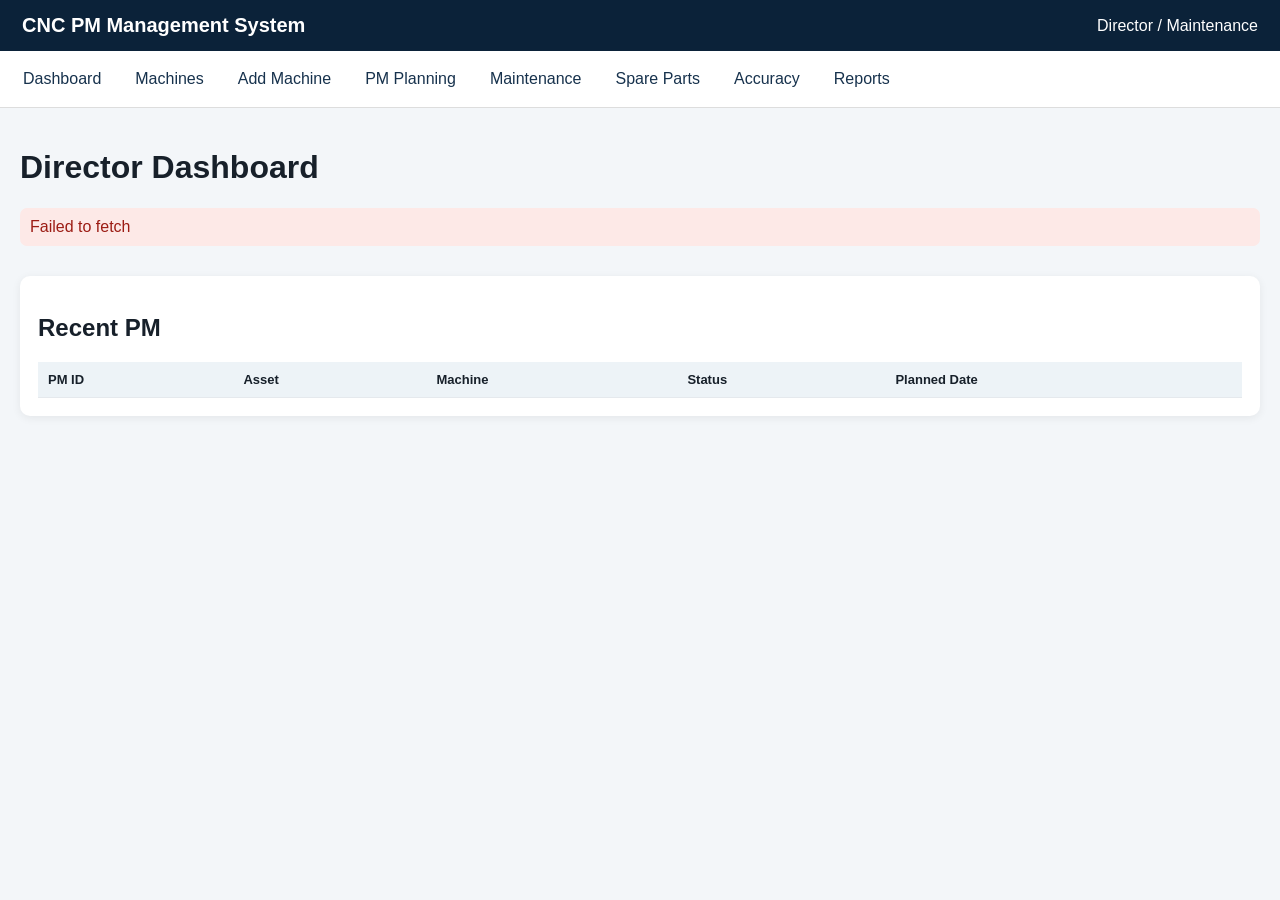
==== commit e763cd2a: "Add files via upload" ====
--- a/index.html
+++ b/index.html
@@ -1,6 +1,6 @@
-<!doctype html><html><head><meta charset="utf-8"><meta name="viewport" content="width=device-width,initial-scale=1"><title>Director Dashboard</title><link rel="stylesheet" href="css/style.css"></head><body><div class="top"><div class="brand">CNC PM Management System</div><div>Director / Maintenance</div></div><div class="nav"><a href="index.html">Dashboard</a><a href="machines.html">Machines</a><a href="add-machine.html">Add Machine</a><a href="pm-planning.html">PM Planning</a><a href="maintenance.html">Maintenance</a><a href="spare-parts.html">Spare Parts</a><a href="accuracy.html">Accuracy</a><a href="reports.html">Reports</a></div><main class="wrap"><h1>Director Dashboard</h1>
+<!doctype html><html><head><meta charset="utf-8"><meta name="viewport" content="width=device-width,initial-scale=1"><title>Director Dashboard</title><link rel="stylesheet" href="style.css"></head><body><div class="top"><div class="brand">CNC PM Management System</div><div>Director / Maintenance</div></div><div class="nav"><a href="index.html">Dashboard</a><a href="machines.html">Machines</a><a href="add-machine.html">Add Machine</a><a href="pm-planning.html">PM Planning</a><a href="maintenance.html">Maintenance</a><a href="spare-parts.html">Spare Parts</a><a href="accuracy.html">Accuracy</a><a href="reports.html">Reports</a></div><main class="wrap"><h1>Director Dashboard</h1>
 <div id="msg" class="msg"></div><div class="grid" id="kpis"></div>
 <div class="section card"><h2>Recent PM</h2><div class="tablewrap"><table><thead><tr><th>PM ID</th><th>Asset</th><th>Machine</th><th>Status</th><th>Planned Date</th></tr></thead><tbody id="recent"></tbody></table></div></div>
-</main><script src="js/api.js"></script><script>
+</main><script src="api.js"></script><script>
 async function load(){try{let x=await apiGet("dashboard");let d=x.dashboard||x.data||x;let items=[["Total Machines",d.totalMachines||0],["Active Machines",d.activeMachines||0],["PM Planned",d.plannedPM||0],["In Progress",d.inProgressPM||0],["Completed PM",d.completedPM||0],["Overdue",d.overduePM||0],["Parts Pending",d.partsNotOrdered||0],["Parts Received",d.partsReceived||0]];document.getElementById("kpis").innerHTML=items.map(a=>`<div class="card kpi"><span class="muted">${a[0]}</span><b>${a[1]}</b></div>`).join("");let rows=d.recentPM||[];document.getElementById("recent").innerHTML=rows.map(r=>`<tr><td>${esc(r.pmId||r.PM_ID)}</td><td>${esc(r.assetNumber||r.Asset_Number)}</td><td>${esc(r.machineName||r.Machine_Name)}</td><td>${esc(r.status||r.Status)}</td><td>${esc(r.plannedDate||r.Planned_Date)}</td></tr>`).join("")}catch(e){msg(e.message,false)}}load();
 </script></body></html>
--- a/style.css
+++ b/style.css
@@ -0,0 +1,2 @@
+
+*{box-sizing:border-box}body{margin:0;font-family:Arial,sans-serif;background:#f3f6f9;color:#17202a}.top{background:#0b2239;color:#fff;padding:14px 22px;display:flex;justify-content:space-between;align-items:center}.brand{font-size:20px;font-weight:700}.nav{display:flex;gap:8px;flex-wrap:wrap;padding:10px;background:#fff;border-bottom:1px solid #ddd}.nav a{padding:9px 13px;text-decoration:none;color:#17324d;border-radius:7px}.nav a:hover,.nav a.active{background:#0b6e99;color:#fff}.wrap{max-width:1400px;margin:auto;padding:20px}.grid{display:grid;grid-template-columns:repeat(4,1fr);gap:14px}.card{background:#fff;border-radius:10px;padding:18px;box-shadow:0 2px 10px #0001}.kpi b{display:block;font-size:28px;margin-top:8px}.muted{color:#687684}.form{display:grid;grid-template-columns:repeat(3,1fr);gap:13px}.field{display:flex;flex-direction:column;gap:6px}.field.full{grid-column:1/-1}label{font-weight:600;font-size:13px}input,select,textarea{padding:10px;border:1px solid #ccd5dd;border-radius:7px;font-size:14px;background:#fff}textarea{min-height:90px}.btn{border:0;border-radius:7px;padding:10px 15px;background:#0b6e99;color:#fff;cursor:pointer}.btn.secondary{background:#526575}.btn.success{background:#16803c}.btn.danger{background:#b42318}.actions{display:flex;gap:8px;flex-wrap:wrap;margin-top:15px}table{width:100%;border-collapse:collapse;background:#fff}th,td{padding:10px;border-bottom:1px solid #e5e9ed;text-align:left;font-size:13px}th{background:#edf3f7}.tablewrap{overflow:auto;margin-top:15px}.section{margin-top:20px}.hidden{display:none}.msg{padding:10px;border-radius:7px;margin:10px 0;display:none}.msg.ok{display:block;background:#e5f6eb;color:#126b32}.msg.err{display:block;background:#fde9e7;color:#9c1c14}.search{display:flex;gap:8px;margin-bottom:15px}.search input{flex:1}.pill{padding:4px 8px;border-radius:20px;background:#e8eef3;display:inline-block}.dangerText{color:#b42318;font-weight:700}@media(max-width:900px){.grid{grid-template-columns:repeat(2,1fr)}.form{grid-template-columns:1fr 1fr}}@media(max-width:600px){.grid,.form{grid-template-columns:1fr}.wrap{padding:12px}.top{align-items:flex-start;gap:8px;flex-direction:column}}
